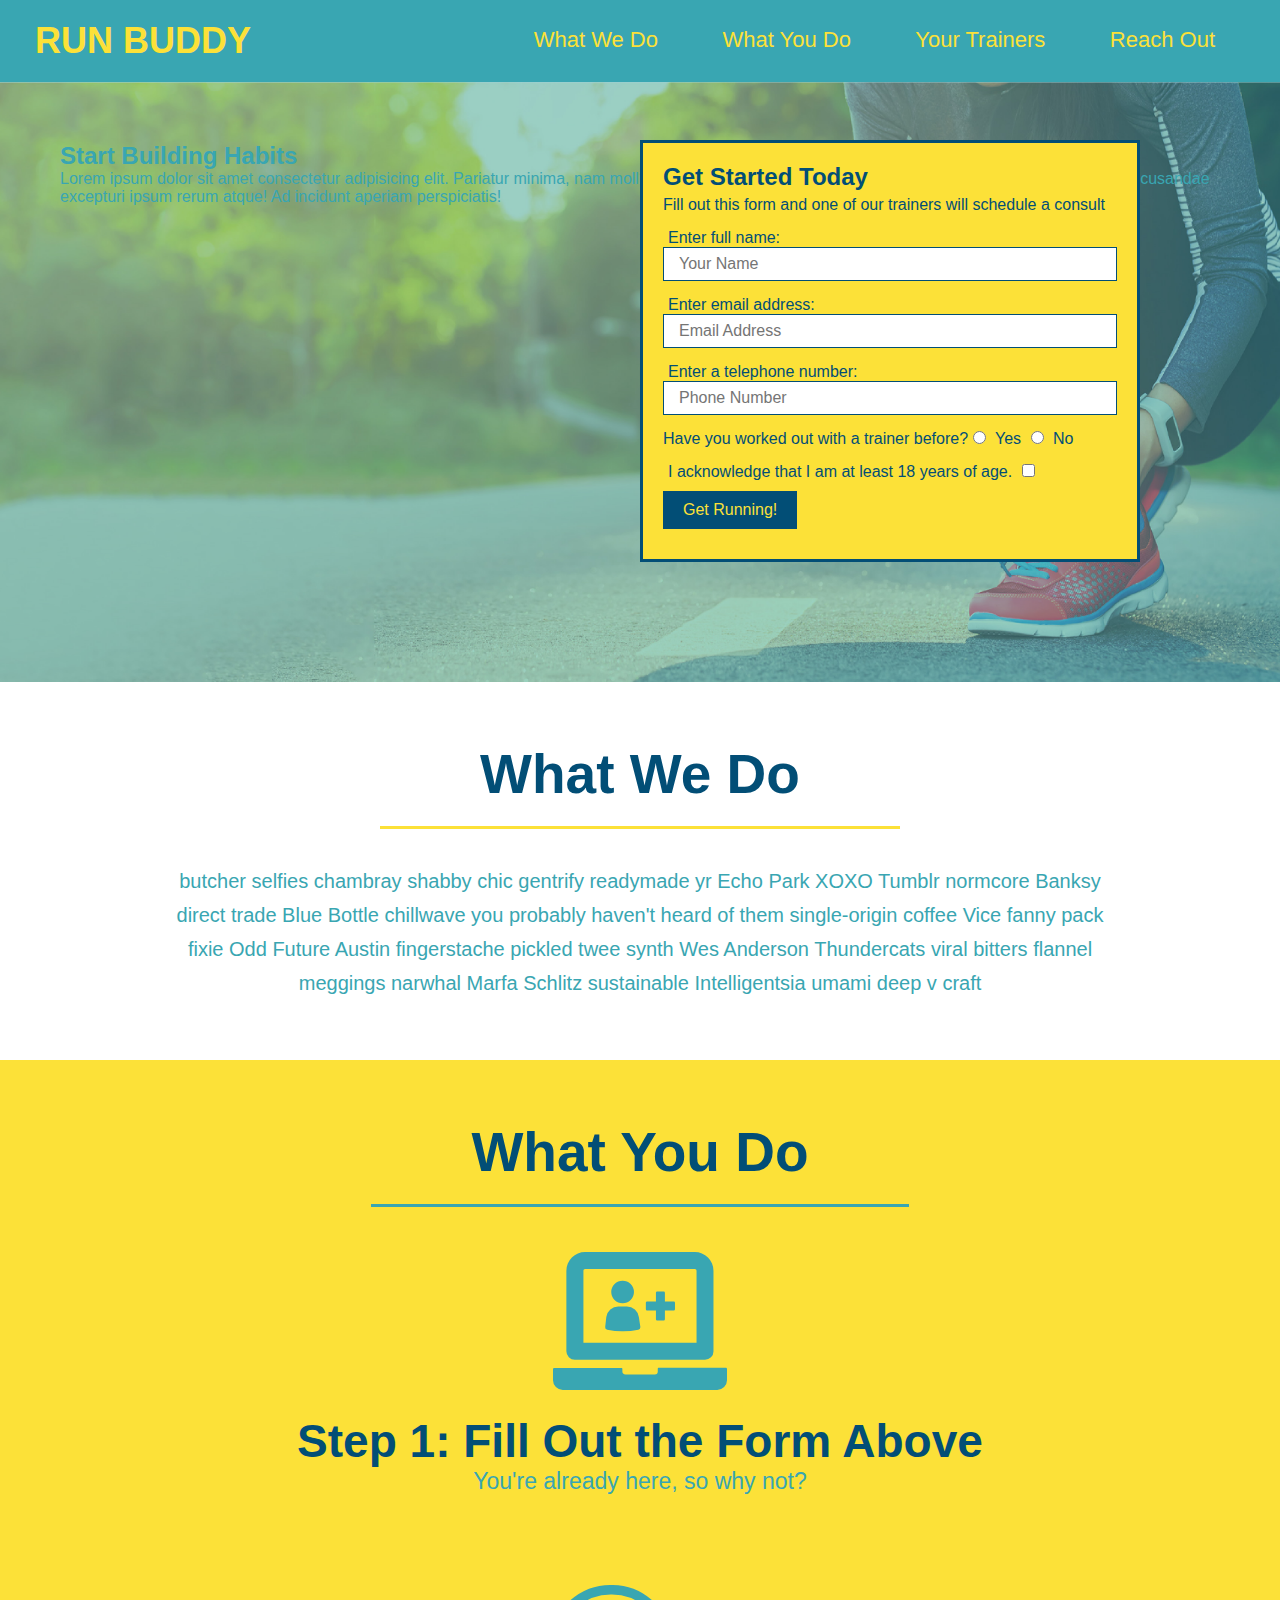
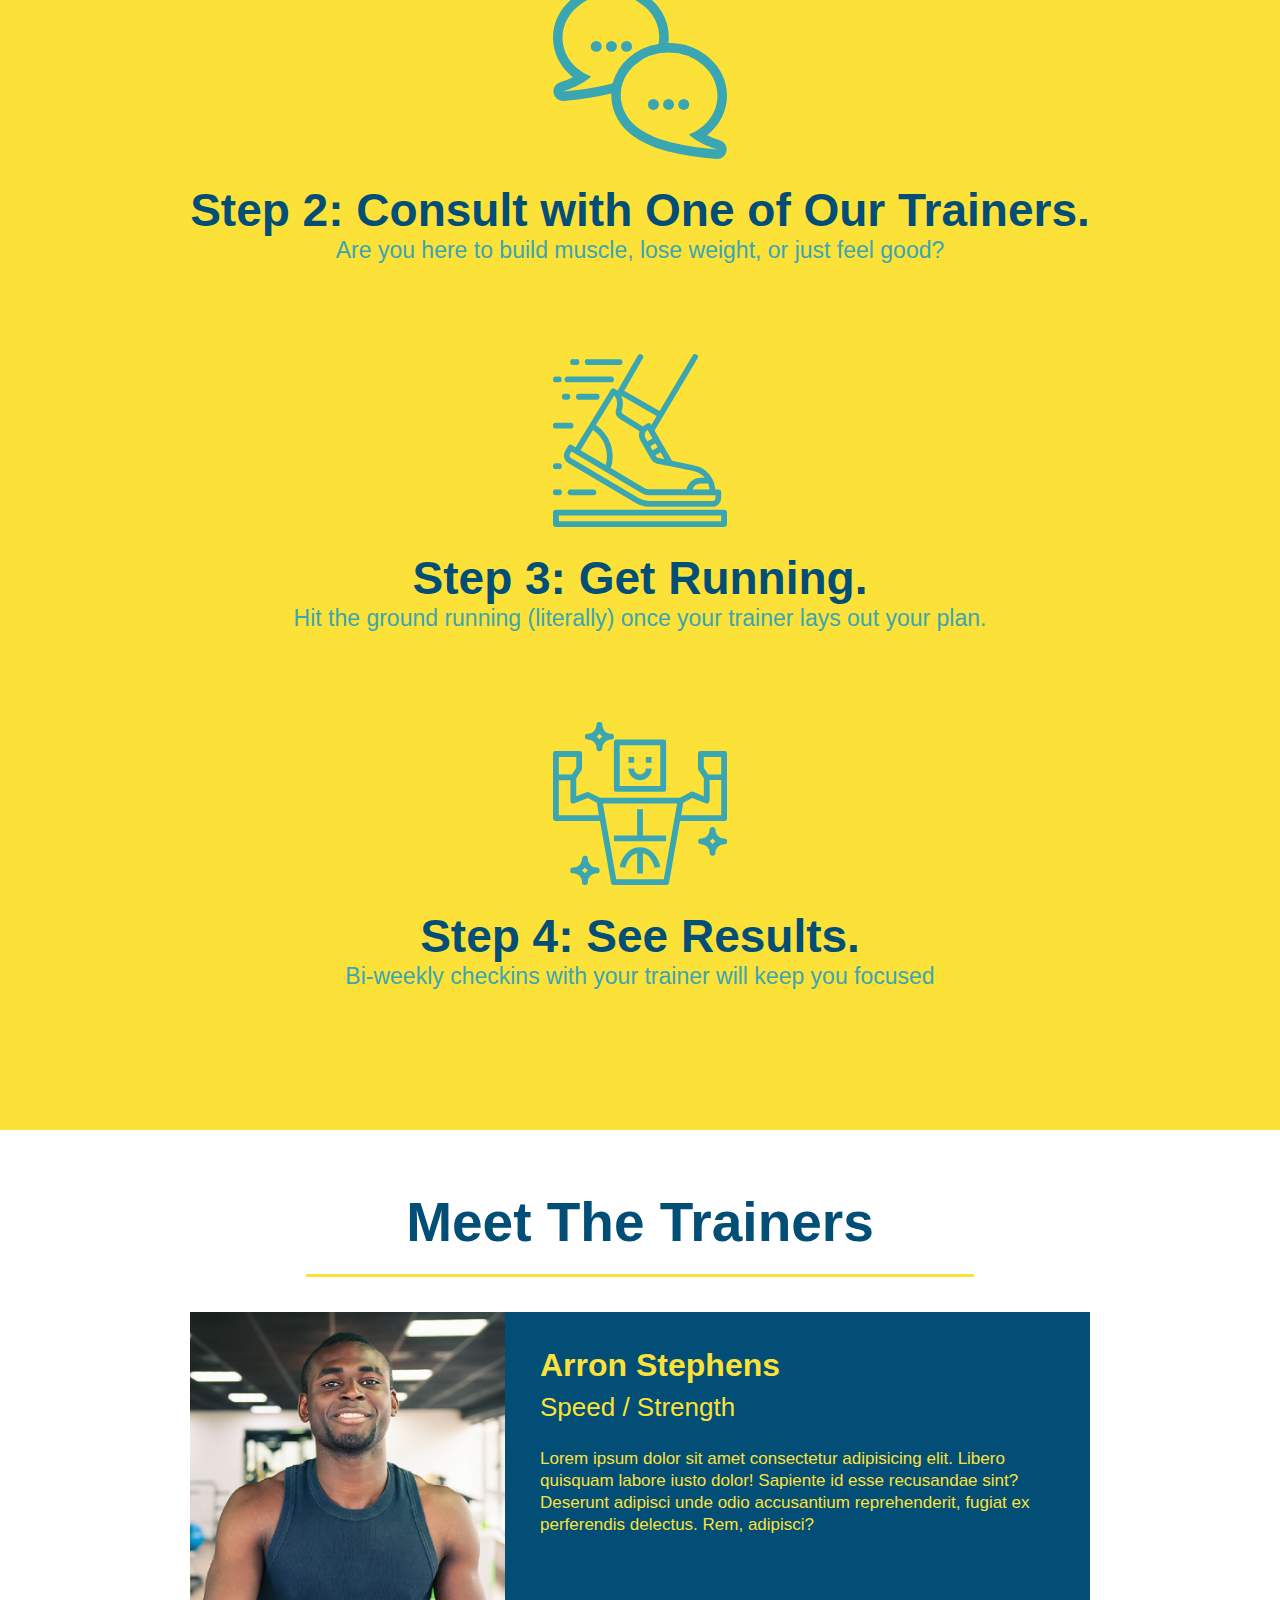
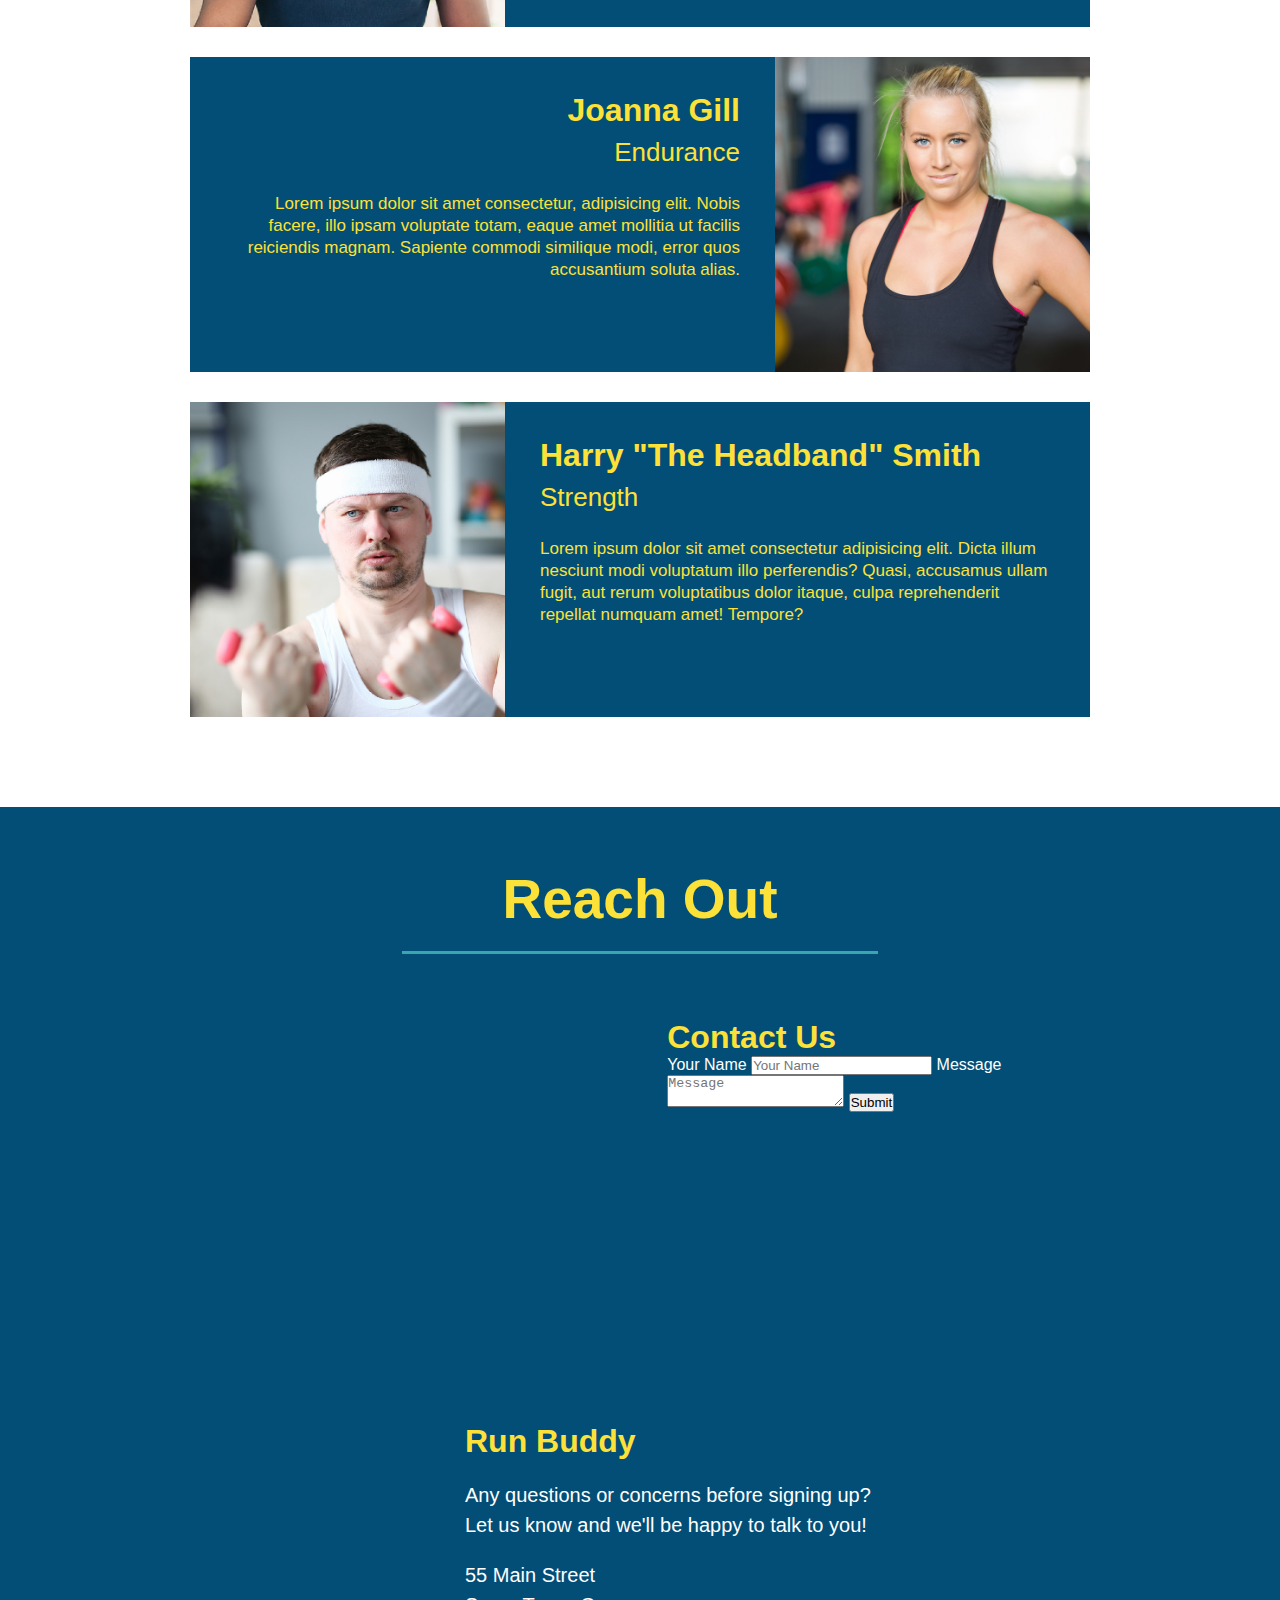
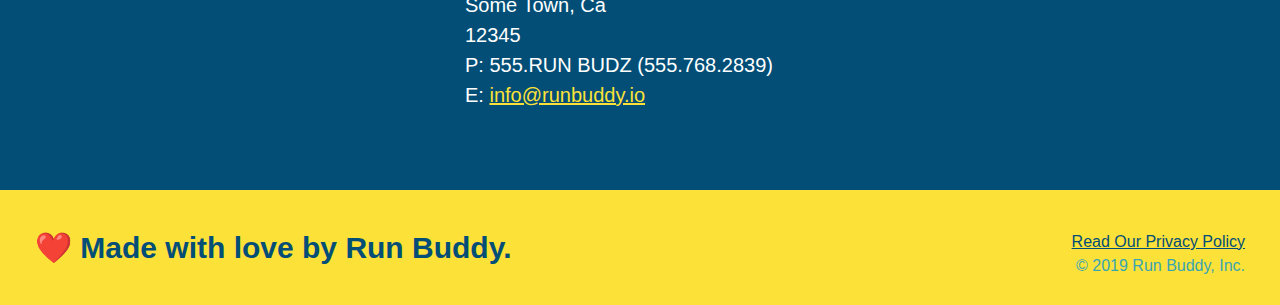
==== index.html @ 4bc6097a "add contact form" ====
<!DOCTYPE html>
<html lnag="en">

  <head>
    <meta charset="UTF-8" />
    <link rel="stylesheet" href="./assets/css/style.css" />
    <title>Run Buddy</title>
  </head>

  <body>
    <!-- navigation -->
    <header>
      <h1>
          <a href="#">RUN BUDDY</a>
      </h1>
      <nav>
          <!-- Unordered list element -->
          <ul>
              <!-- List item element -->
              <li>
                  <!-- Anchor element -->
                  <a href="#what-we-do">What We Do</a>
              </li>
              <li>
                  <a href="#what-you-do">What You Do</a>
              </li>
              <li>
                  <a href="#your-trainers">Your Trainers</a>
              </li>
              <li>
                  <a href="#reach-out">Reach Out</a>
              </li>
          </ul>
      </nav>
    </header>
    <!-- end navigation -->
  
    <!-- hero/jumbotron -->
    <section class="hero">
      <div class="hero-cta">
        <h2>Start Building Habits</h2>
        <p>
          Lorem ipsum dolor sit amet consectetur adipisicing elit. Pariatur minima, nam mollitia est id, fuga dolor modi officia dignissimos possimus accusantium recusandae excepturi ipsum rerum atque! Ad incidunt aperiam perspiciatis!
        </p>
      </div>
      <div class="hero-form">
        <h3>Get Started Today</h3>
        <p>Fill out this form and one of our trainers will schedule a consult</p>
      <!-- Add form element -->
      <form>
        <label for="name">Enter full name:</label>
        <input type="text" placeholder="Your Name" name="name" id="name" class="form-input" />

        <label for="email">Enter email address:</label>
        <input type="email" placeholder="Email Address" name="email" id="email" class="form-input" />

        <label for="phone-number">Enter a telephone number:</label>
        <input type="tel" placeholder="Phone Number" name="phone-number" id="phone-number" class="form-input" />
        <p>
          Have you worked out with a trainer before?
          <input type="radio" name="trainer-confirm" id="trainer-yes" />
          <label for="trainer-yes">Yes</label>
          <input type="radio" name="trainer-confirm" id="trainer-no" />
          <label for="trainer-no">No</label>
        </p>
        <label for="age-confirmation">
          I acknowledge that I am at least 18 years of age.
        </label>
        <input type="checkbox" name="age-confirmation" id="age-confirmation" />
        <button type="submit">
          Get Running!
        </button>
      </form>
      </div>
    </section>
    <!-- end hero -->
  
    <!-- "what we do" section -->
    <section id="what-we-do" class="intro">
      <h2 class="section-title primary-border">What We Do</h2>
      <p>
        butcher selfies chambray shabby chic gentrify readymade yr Echo Park XOXO Tumblr normcore Banksy direct trade Blue Bottle chillwave you probably haven't heard of them single-origin coffee Vice fanny pack fixie Odd Future Austin fingerstache pickled twee synth Wes Anderson Thundercats viral bitters flannel meggings narwhal Marfa Schlitz sustainable Intelligentsia umami deep v craft
      </p>
    </section>
    <!-- End of "What We Do" section -->

    <!-- "What You Do" section -->
    <section id="what-you-do" class="steps">
      <h2 class="section-title secondary-border">What You Do</h2>

      <div>
        <img src="./assets/images/step-1.svg" alt="" />
        <h3>Step 1: <span>Fill Out the Form Above</span></h3>
        <p>You're already here, so why not?</p>
      </div>

      <div>
        <img src="./assets/images/step-2.svg" alt="">
        <h3>Step 2: <span>Consult with One of Our Trainers.</span></h3>
        <p>Are you here to build muscle, lose weight, or just feel good?</p>
      </div>

      <div>
        <img src="./assets/images/step-3.svg" alt="">
        <h3>Step 3: <span>Get Running.</span></h3>
        <p>Hit the ground running (literally) once your trainer lays out your plan.</p>
      </div>

      <div>
        <img src="./assets/images/step-4.svg" alt="">
        <h3>Step 4: <span>See Results.</span></h3>
        <p>Bi-weekly checkins with your trainer will keep you focused</p>
      </div>
    </section>
    <!-- End of "What You Do" section -->
  
    <!-- "Meet The Trainers" section -->
    <section id="your-trainers" class="trainer">
      <h2 class="section-title primary-border">
        Meet The Trainers
      </h2>
      <!-- First trainer bio -->
      <article class="trainer">
        <img src="./assets/images/trainer-1.jpg" alt="Arron Stephens in his workout clothes, ready to pump iron" />
        <div class="trainer-bio text-left">
          <h3>Arron Stephens</h3>
          <h4>Speed / Strength</h4>
          <p>
            Lorem ipsum dolor sit amet consectetur adipisicing elit. Libero quisquam labore iusto dolor! Sapiente id esse recusandae sint? Deserunt adipisci unde odio accusantium reprehenderit, fugiat ex perferendis delectus. Rem, adipisci?
          </p>
        </div>
      </article>
      <!-- Second trainer bio -->
      <article class="trainer">
        <div class="trainer-bio text-right">
          <h3>Joanna Gill</h3>
          <h4>Endurance</h4>
          <p>
            Lorem ipsum dolor sit amet consectetur, adipisicing elit. Nobis facere, illo ipsam voluptate totam, eaque amet mollitia ut facilis reiciendis magnam. Sapiente commodi similique modi, error quos accusantium soluta alias.
          </p>
        </div>
        <img src="./assets/images/trainer-2.jpg" alt="Joanna Gill cooling off after a workout" />
      </article>
      <!-- Third trainer bio -->
      <article class="trainer">
        <img src="./assets/images/trainer-3.jpg" alt="Harry Smith wearing a headband and lifting comically small pink weights">
        <div class="trainer-bio text-left">
          <h3>Harry "The Headband" Smith</h3>
          <h4>Strength</h4>
          <p>
            Lorem ipsum dolor sit amet consectetur adipisicing elit. Dicta illum nesciunt modi voluptatum illo perferendis? Quasi, accusamus ullam fugit, aut rerum voluptatibus dolor itaque, culpa reprehenderit repellat numquam amet! Tempore?
          </p>
        </div>
      </article>
    </section>
    <!-- end of "Meet Your Trainers" section-->
  
    <!-- "Reach Out" section -->
    <section id="reach-out" class="contact">
      <h2 class="section-title secondary-border">
        Reach Out
      </h2>
      <div class="contact-info">
        <iframe src="https://www.google.com/maps/embed?pb=!1m18!1m12!1m3!1d3510.476000861929!2d-81.5516025505459!3d28.37468768243441!2m3!1f0!2f0!3f0!3m2!1i1024!2i768!4f13.1!3m3!1m2!1s0x88dd7fafde6c311b%3A0xea245263cb7597bd!2sEpcot!5e0!3m2!1sen!2sus!4v1639620174991!5m2!1sen!2sus" 
        width="400" 
        height="400" 
        style="border:0;" 
        allowfullscreen="" 
        loading="lazy">
        </iframe>
      <div class="contact-form">
        <h3>Contact Us</h3>
        <form>
          <label for="contact-name">Your Name</label>
          <input type="name" id="contact-name" placeholder="Your Name" />

          <label for="contact-message">Message</label>
          <textarea id="contact-message" placeholder="Message"></textarea>

          <button type="submit">Submit</button>
        </form>
      </div>
        <div>
          <h3>Run Buddy</h3>
          <p>
            Any questions or concerns before signing up?
            <br />
            Let us know and we'll be happy to talk to you!
          </p>
          <address>
            55 Main Street <br />
            Some Town, Ca <br />
            12345 <br />
            P: 555.RUN BUDZ (555.768.2839) <br />
            E: <a href="mailto:info@runbuddy.io">info@runbuddy.io</a>
          </address>
        </div>
      </div>
    </section>
    <!-- end of "Reach Out" section -->
  
    <!-- footer -->
    <footer>
      <h2>❤️ Made with love by Run Buddy.</h2>
      <div>
        <a href="./privacy-policy.html">Read Our Privacy Policy</a><br />
        &copy; 2019 Run Buddy, Inc.
      </div>
    </footer>
  </body>

</html>
---- assets/css/style.css ----
* {
    margin: 0;
    padding: 0;
    /* 
     * Fix for the footer being wider than the page
     * Border-box calculates height and width of the element by including the border and padding
     * Other option is content-size (default), which adds and the border and padding to the width and height of the element which has already been calculated
    */
    box-sizing: border-box;
}
/* Hero Style Start */
.hero {
    background-image: url("../images/hero-bg.jpg");
    height: 600px;
    background-size: cover;
    background-position: center;
    position: relative;
}
/* Hero Style End */
/* Hero-Form Style Start */
.hero-form {
    background-color: #fce138;
    color: #024e76;
    padding: 20px;
    width: 500px;
    /* Alternatively could use border: solid 3px #024e76 */
    border-style: solid;
    border-width: 3px;
    border-color: #024e76;
    /* Position box within the hero section */
    position: absolute;
    bottom: 120px;
    right: 140px;
}
.hero-form h3 {
    font-size: 24px;
    margin: 0;
}
.hero-form p {
    margin: 5px 0 15px 0;
}
.form-input {
    border: 1px solid #024e76;
    display: block;
    padding: 7px 15px;
    font-size: 16px;
    color: #024e76;
    width: 100%;
    margin-bottom: 15px;

}
.hero-form label {
    margin: 0 5px;
}
.hero-form button {
    color: #fce138;
    background-color: #024e76;
    border: none;
    padding: 10px 20px;
    font-size: 16px;
    margin: 10px 0;
}
/* Hero-Form Style End */
/* General Section Themeing Start */
.section-title {
    font-size: 55px;
    color: #024e76;
    margin-bottom: 35px;
    padding: 0 100px 20px 100px;
    border-bottom: 3px solid;
    display: inline-block;
}
.primary-border {
    border-color: #fce138;
}
.secondary-border {
    border-color: #39a6b2;
}
.text-left {
    text-align: left;
}
.text-right {
    text-align: right;
}
/* General Section Themeing End */
/* What We Do Start */
.intro {
    text-align: center;
}
.intro p {
    line-height: 1.7;
    color: #39a6b2;
    width: 80%;
    font-size: 20px;
    /* Top and bottom margins are 0 and left and right are auto
     * The browser will try to make margins as even as possible, pushing elements into the center
     * Only works for horizontal, not vertical
    */
    margin: 0 auto;
}
/* What We Do End */
/* What You Do Start */
.steps {
    text-align: center;
    background: #fce138;
}
.steps div {
    margin-bottom: 80px;
}
.steps img {
    width: 15%;
    margin: 10px 0;
}
.steps h3 {
    color: #024e76;
    font-size: 46px;
    margin-top: 10px;
}
.steps p {
    color: #39a6b2;
    font-size: 23px;
}
/* What You Do End */
/* Trainers Start */
.trainer {
    text-align: center;
    overflow: auto;
}
.trainer article {
    width: 900px;
    margin: 0 auto 30px auto;
    color: #fce138;
    background: #024e76;
}
.trainer img {
    width: 35%;
    float: left;
}
.trainer-bio {
    padding: 35px;
    float: left;
    width: 65%;
}
.trainer-bio h3 {
    font-size: 32px;
    margin-bottom: 8px;
}
.trainer-bio h4 {
    font-weight: lighter;
    font-size: 26px;
    margin-bottom: 25px;
}
.trainer-bio p {
    font-size: 17px;
    line-height: 1.3;
}
/* Trainers End */
/* Reach Out Start */
.contact {
    text-align: center;
    background: #024e76;
}
.contact h2 {
    color: #fce138;
}
.contact h3 {
    color: #fce138;
    font-size: 32px;
}
.contact-info iframe {
    height: 400px;
    width: 400px;
}
.contact-info div {
    width: 410px;
    display: inline-block;
    vertical-align: top;
    text-align: left;
    margin: 30px 0 0 60px;
    color: white;
}
.contact-info p,
.contact-info address {
    margin: 20px 0;
    line-height: 1.5;
    font-size: 20px;
    font-style: normal;
}
.contact-info a {
    color: #fce138;
}
/* Reach Out End */
/* Privacy Policy Start */
.page-title {
    color: #fce138;
    display: inline-block;
    border-bottom: 4px solid #fce138;
    padding: 0 80px 15px 80px;
    font-weight: normal;
    font-size: 42px;
    font-style: italic;
}
body {
    color: #39a6b2;
    font-family: Helvetica, Arial, sans-serif;
}

header {
    /* 
    * Padding can also be used as padding-top, padding-right, etc.
    * This is 20px top and bottom, 35 left and right (goes in clockwise order)
    */
    padding: 20px 35px;
    background-color: #39a6b2;
}
header h1 {
    font-weight: bold;
    font-size: 36px;
    color: #fce138;
    margin: 0;
    display: inline;
}
header a {
    text-decoration: none;
    color: #fce138;
}
header nav {
    float: right;
    margin: 7px 0;
}
header nav ul li {
    display: inline;
}
header nav ul li a {
    margin: 0 30px;
    font-weight: lighter;
    font-size: 22px;
}

footer {
    background: #fce138;
    width: 100%;
    padding: 40px 35px;
}
footer h2 {
    display: inline;
    color: #024e76;
    font-size: 30px;
    margin: 0;
}
footer div {
    float: right;
    line-height: 1.5;
    text-align: right;
}
footer a {
    color: #024e76;
}

section {
    padding: 60px;
}
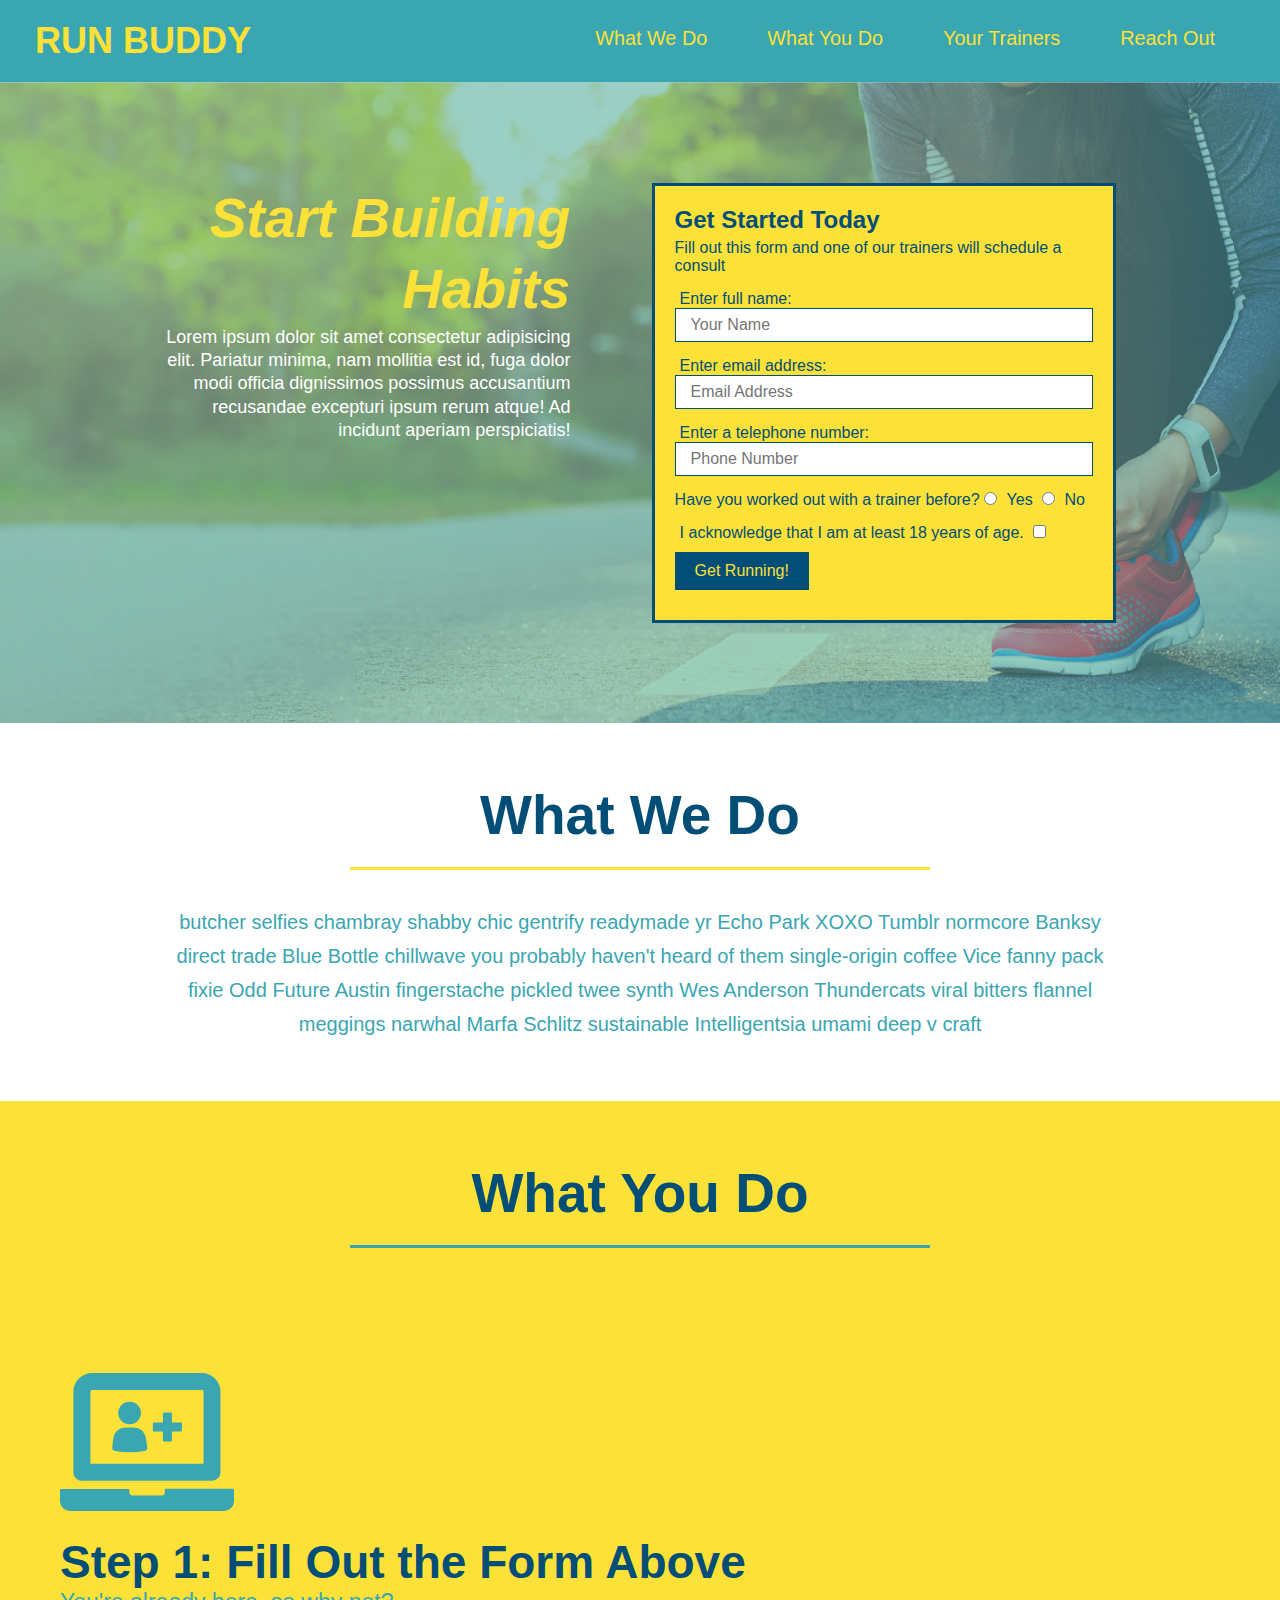
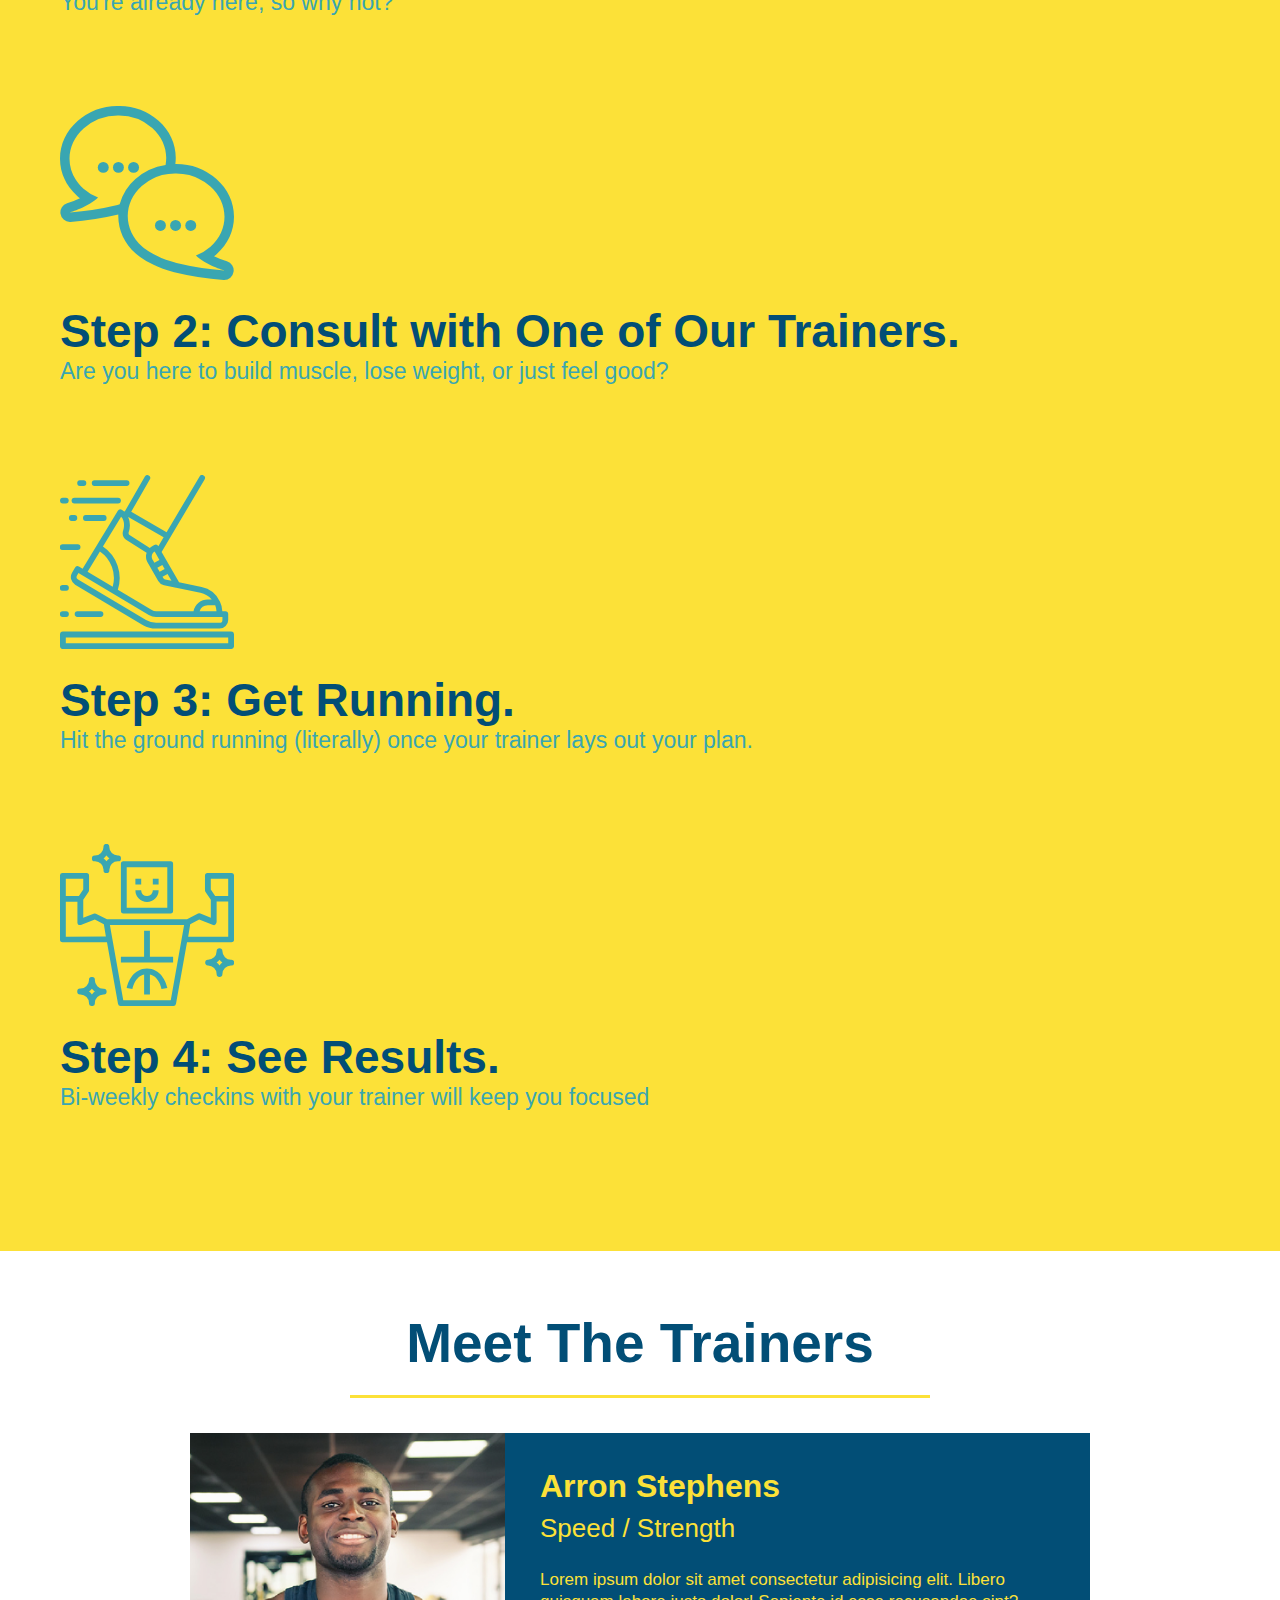
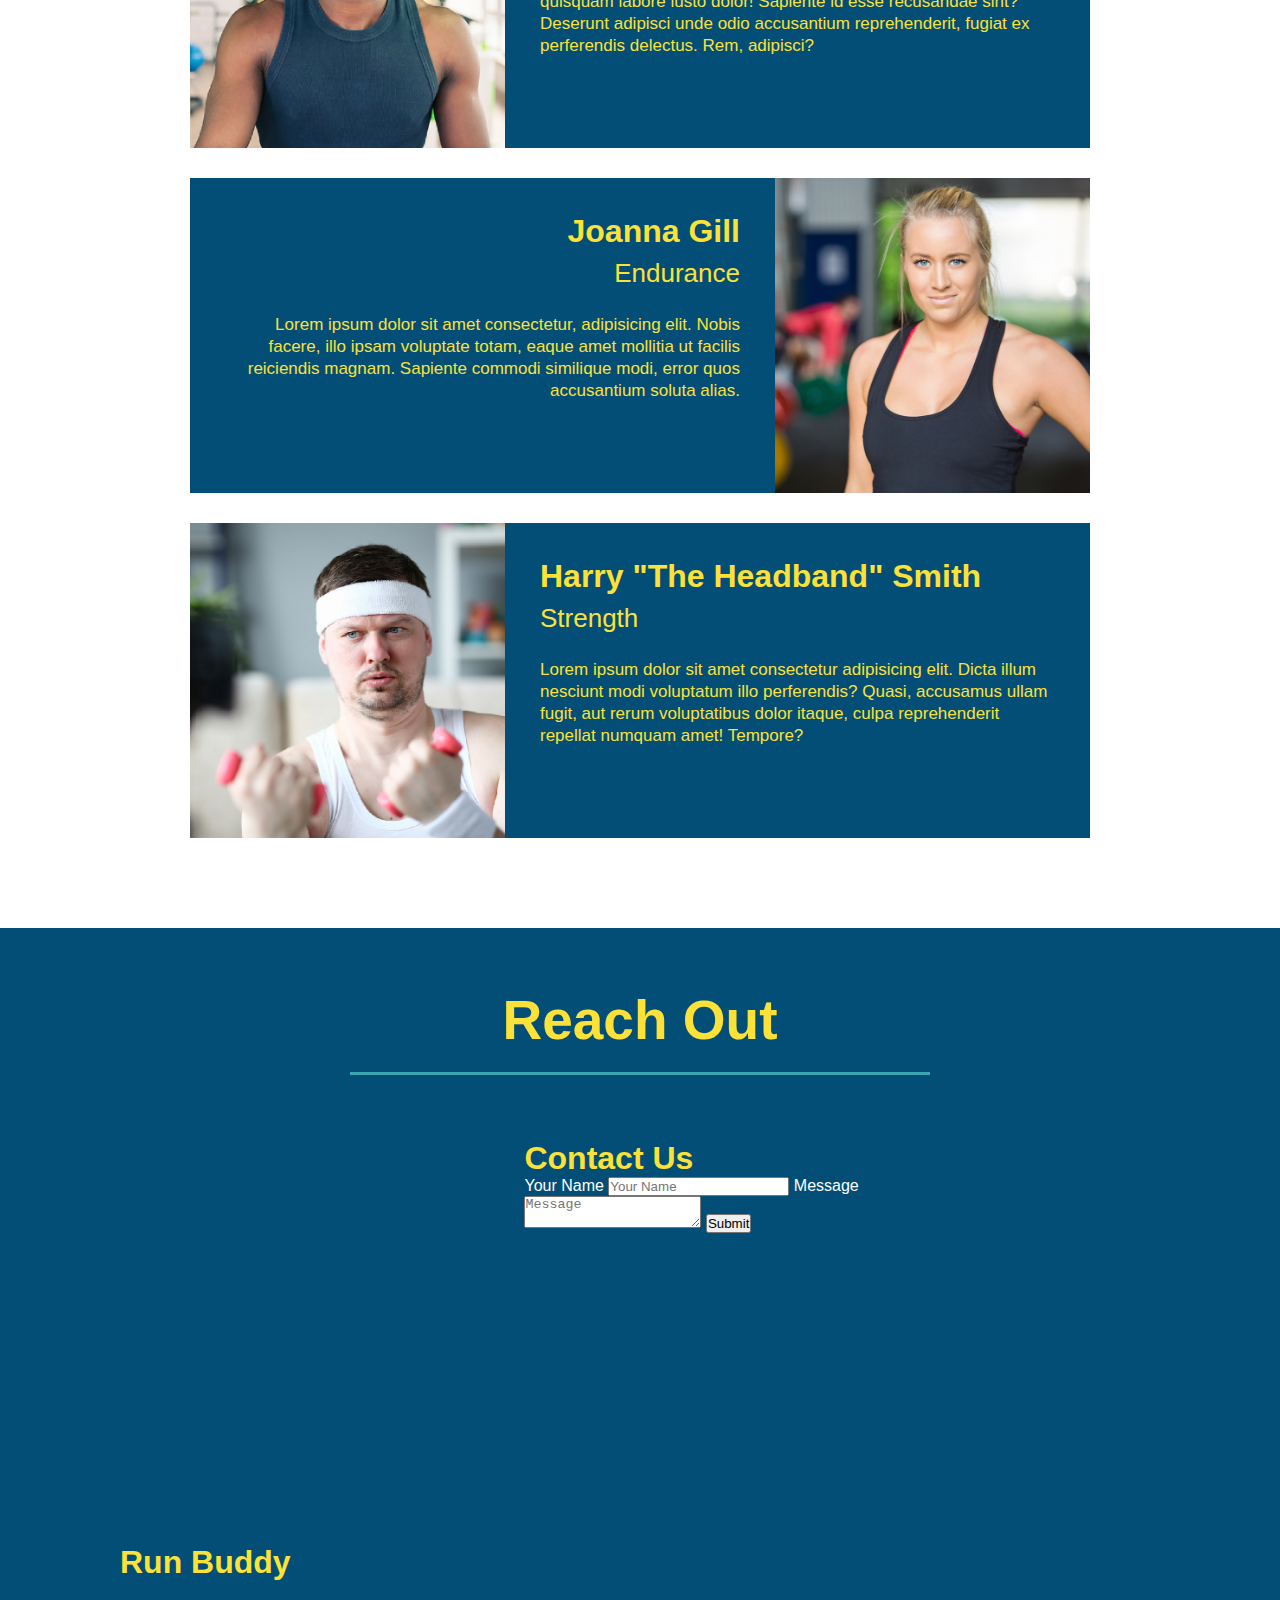
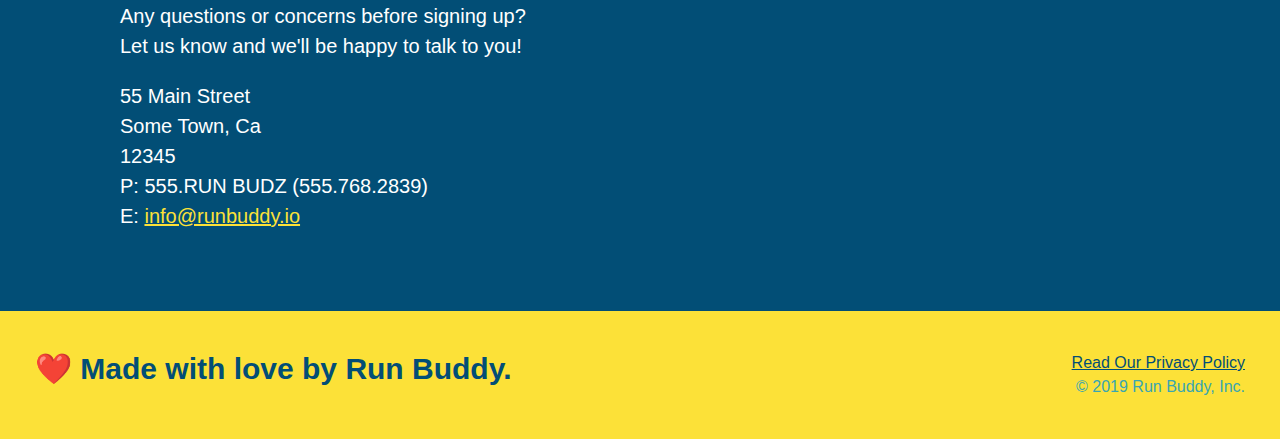
==== commit e189a637: "add flexbox to all h2 containers, and general CSS clearing for flexbox" ====
--- a/index.html
+++ b/index.html
@@ -77,17 +77,22 @@
   
     <!-- "what we do" section -->
     <section id="what-we-do" class="intro">
-      <h2 class="section-title primary-border">What We Do</h2>
-      <p>
-        butcher selfies chambray shabby chic gentrify readymade yr Echo Park XOXO Tumblr normcore Banksy direct trade Blue Bottle chillwave you probably haven't heard of them single-origin coffee Vice fanny pack fixie Odd Future Austin fingerstache pickled twee synth Wes Anderson Thundercats viral bitters flannel meggings narwhal Marfa Schlitz sustainable Intelligentsia umami deep v craft
-      </p>
+      <div class="flex-row">
+        <h2 class="section-title primary-border">What We Do</h2>
+      </div>
+      <div class="flex-row">  
+        <p>
+          butcher selfies chambray shabby chic gentrify readymade yr Echo Park XOXO Tumblr normcore Banksy direct trade Blue Bottle chillwave you probably haven't heard of them single-origin coffee Vice fanny pack fixie Odd Future Austin fingerstache pickled twee synth Wes Anderson Thundercats viral bitters flannel meggings narwhal Marfa Schlitz sustainable Intelligentsia umami deep v craft
+        </p>
+      </div>
     </section>
     <!-- End of "What We Do" section -->
 
     <!-- "What You Do" section -->
     <section id="what-you-do" class="steps">
-      <h2 class="section-title secondary-border">What You Do</h2>
-
+      <div class="flex-row">
+        <h2 class="section-title secondary-border">What You Do</h2>
+      </div>  
       <div>
         <img src="./assets/images/step-1.svg" alt="" />
         <h3>Step 1: <span>Fill Out the Form Above</span></h3>
@@ -116,9 +121,11 @@
   
     <!-- "Meet The Trainers" section -->
     <section id="your-trainers" class="trainer">
-      <h2 class="section-title primary-border">
-        Meet The Trainers
-      </h2>
+      <div class="flex-row">
+        <h2 class="section-title primary-border">
+          Meet The Trainers
+        </h2>
+      </div>  
       <!-- First trainer bio -->
       <article class="trainer">
         <img src="./assets/images/trainer-1.jpg" alt="Arron Stephens in his workout clothes, ready to pump iron" />
@@ -157,9 +164,12 @@
   
     <!-- "Reach Out" section -->
     <section id="reach-out" class="contact">
-      <h2 class="section-title secondary-border">
-        Reach Out
-      </h2>
+      <div class="flex-row">
+        <h2 class="section-title secondary-border">
+          Reach Out
+        </h2>
+      </div>
+
       <div class="contact-info">
         <iframe src="https://www.google.com/maps/embed?pb=!1m18!1m12!1m3!1d3510.476000861929!2d-81.5516025505459!3d28.37468768243441!2m3!1f0!2f0!3f0!3m2!1i1024!2i768!4f13.1!3m3!1m2!1s0x88dd7fafde6c311b%3A0xea245263cb7597bd!2sEpcot!5e0!3m2!1sen!2sus!4v1639620174991!5m2!1sen!2sus" 
         width="400" 
--- a/assets/css/style.css
+++ b/assets/css/style.css
@@ -8,15 +8,41 @@
     */
     box-sizing: border-box;
 }
+/* General Section Themeing Start */
+.section-title {
+    font-size: 55px;
+    color: #024e76;
+    border-bottom: 3px solid;
+    padding-bottom: 20px;
+    text-align: center;
+    margin: 0 auto 35px auto;
+    width: 50%;
+}
+.primary-border {
+    border-color: #fce138;
+}
+.secondary-border {
+    border-color: #39a6b2;
+}
+.text-left {
+    text-align: left;
+}
+.text-right {
+    text-align: right;
+}
+.flex-row {
+    display: flex;
+}
+/* General Section Themeing End */
 /* Hero Style Start */
 .hero {
     background-image: url("../images/hero-bg.jpg");
-    height: 600px;
     background-size: cover;
     background-position: center;
-    position: relative;
-}
-/* Hero Style End */
+    display: flex;
+    justify-content: center;
+    flex-wrap: wrap;
+}
 /* Hero-Form Style Start */
 .hero-form {
     background-color: #fce138;
@@ -25,12 +51,9 @@
     width: 500px;
     /* Alternatively could use border: solid 3px #024e76 */
     border-style: solid;
-    border-width: 3px;
     border-color: #024e76;
-    /* Position box within the hero section */
-    position: absolute;
-    bottom: 120px;
-    right: 140px;
+    width: 40%;
+    margin: 3.5%;
 }
 .hero-form h3 {
     font-size: 24px;
@@ -61,32 +84,23 @@
     margin: 10px 0;
 }
 /* Hero-Form Style End */
-/* General Section Themeing Start */
-.section-title {
+/* Call To Action Start */
+.hero-cta {
+    width: 35%;
+    text-align: right;
+    margin: 3.5%;
+    color: #fff;
+    font-size: 18px;
+    line-height: 1.3;
+}
+.hero-cta h2 {
+    font-style: italic;
     font-size: 55px;
-    color: #024e76;
-    margin-bottom: 35px;
-    padding: 0 100px 20px 100px;
-    border-bottom: 3px solid;
-    display: inline-block;
-}
-.primary-border {
-    border-color: #fce138;
-}
-.secondary-border {
-    border-color: #39a6b2;
-}
-.text-left {
-    text-align: left;
-}
-.text-right {
-    text-align: right;
-}
-/* General Section Themeing End */
+    color: #fce138;
+}
+/* Call To Action End */
+/* Hero Style End */
 /* What We Do Start */
-.intro {
-    text-align: center;
-}
 .intro p {
     line-height: 1.7;
     color: #39a6b2;
@@ -97,11 +111,11 @@
      * Only works for horizontal, not vertical
     */
     margin: 0 auto;
+    text-align: center;
 }
 /* What We Do End */
 /* What You Do Start */
 .steps {
-    text-align: center;
     background: #fce138;
 }
 .steps div {
@@ -123,7 +137,6 @@
 /* What You Do End */
 /* Trainers Start */
 .trainer {
-    text-align: center;
     overflow: auto;
 }
 .trainer article {
@@ -157,7 +170,6 @@
 /* Trainers End */
 /* Reach Out Start */
 .contact {
-    text-align: center;
     background: #024e76;
 }
 .contact h2 {
@@ -204,7 +216,7 @@
     color: #39a6b2;
     font-family: Helvetica, Arial, sans-serif;
 }
-
+/* Header Start */
 header {
     /* 
     * Padding can also be used as padding-top, padding-right, etc.
@@ -212,51 +224,64 @@
     */
     padding: 20px 35px;
     background-color: #39a6b2;
+    display: flex;
+    justify-content: space-between;
+    flex-wrap: wrap;
 }
 header h1 {
     font-weight: bold;
     font-size: 36px;
     color: #fce138;
     margin: 0;
-    display: inline;
 }
 header a {
     text-decoration: none;
     color: #fce138;
 }
 header nav {
-    float: right;
     margin: 7px 0;
 }
-header nav ul li {
-    display: inline;
+header nav ul {
+    display: flex;
+    flex-wrap: wrap;
+    /* justify-content aligns the x-axis by default */
+    justify-content: space-between;
+    /* align-items aligns the y-axis by default */
+    align-items: center;
+    /* removes all stylings from the list items (no bullter points, indented, etc) */
+    list-style: none;
 }
 header nav ul li a {
     margin: 0 30px;
     font-weight: lighter;
-    font-size: 22px;
-}
-
+    /* vw is viewpoint width
+     * Says the font size should be 1.55% of the windows overall width 
+     */
+    font-size: 1.55vw;
+}
+/* Header End */
+/* Footer Start */
 footer {
     background: #fce138;
     width: 100%;
     padding: 40px 35px;
+    display: flex;
+    justify-content: space-between;
+    flex-wrap: wrap;
 }
 footer h2 {
-    display: inline;
     color: #024e76;
     font-size: 30px;
     margin: 0;
 }
 footer div {
-    float: right;
     line-height: 1.5;
     text-align: right;
 }
 footer a {
     color: #024e76;
 }
-
+/* Footer End */
 section {
     padding: 60px;
 }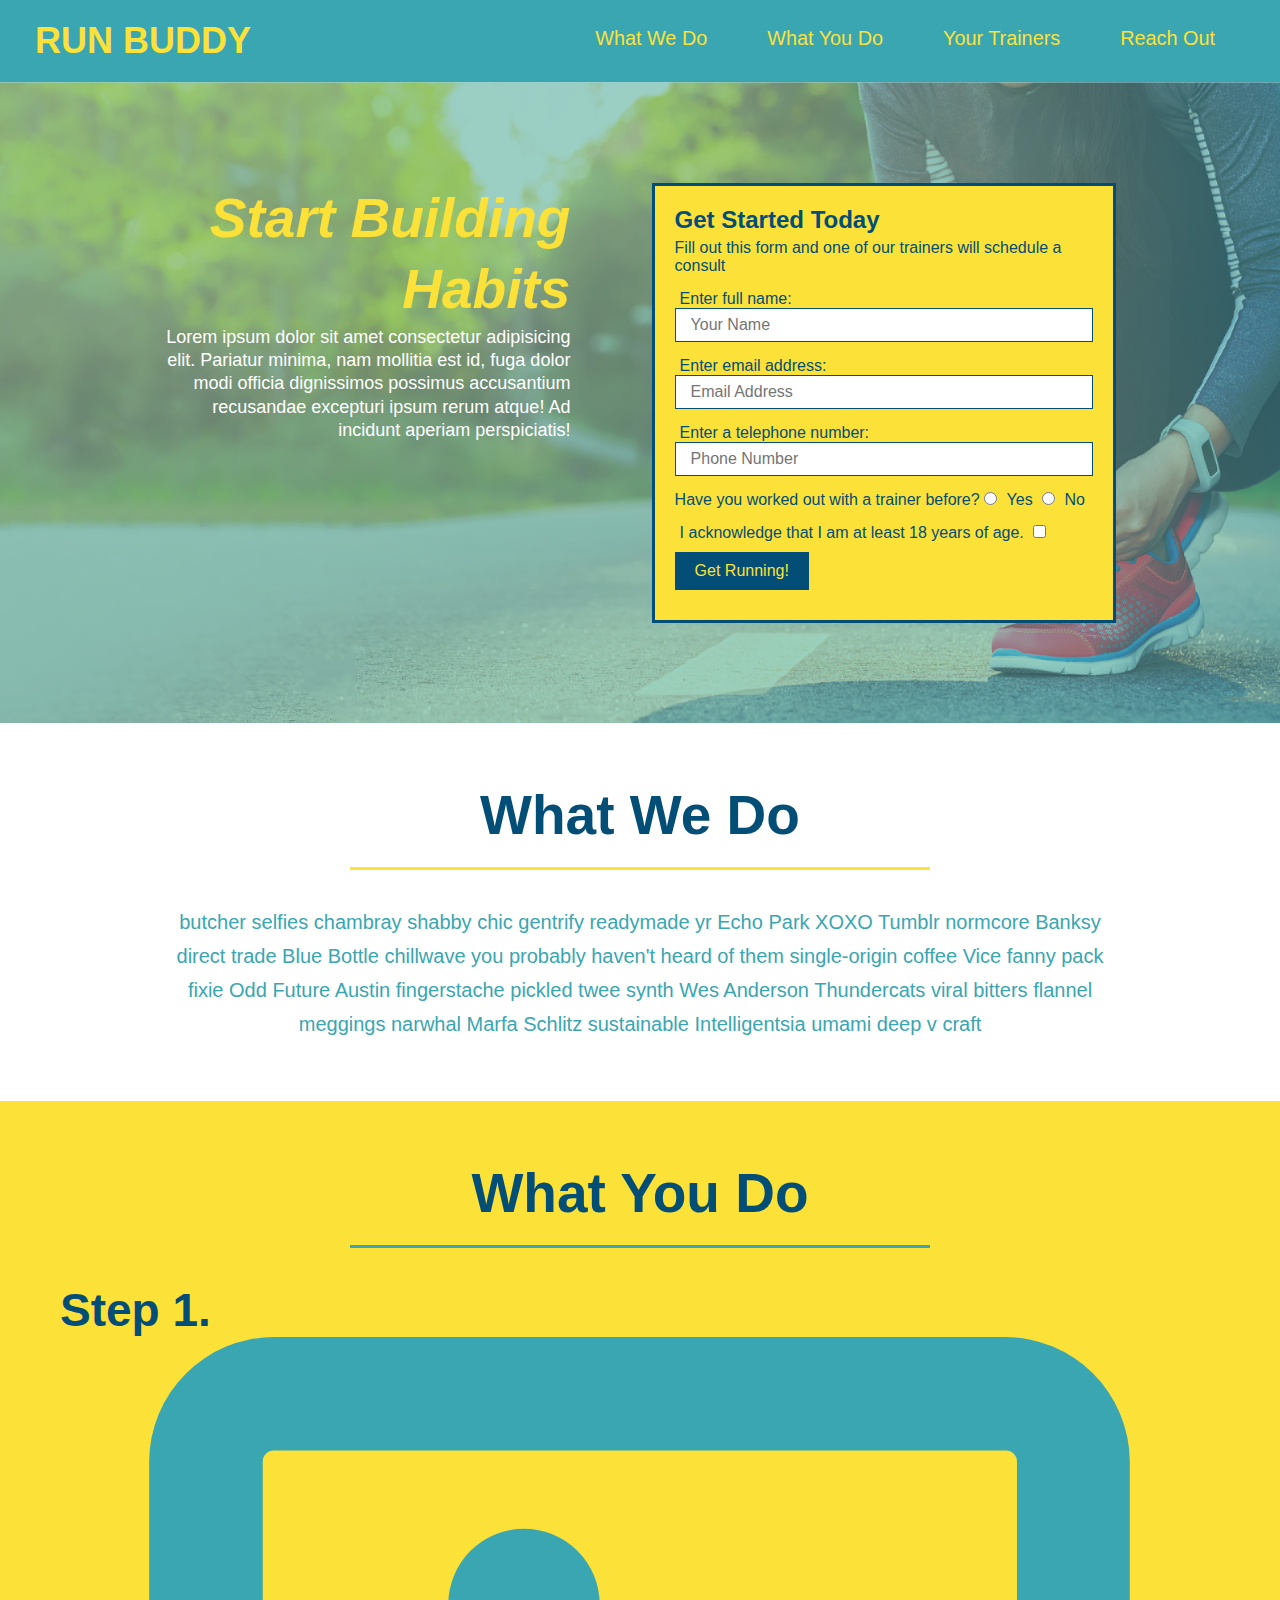
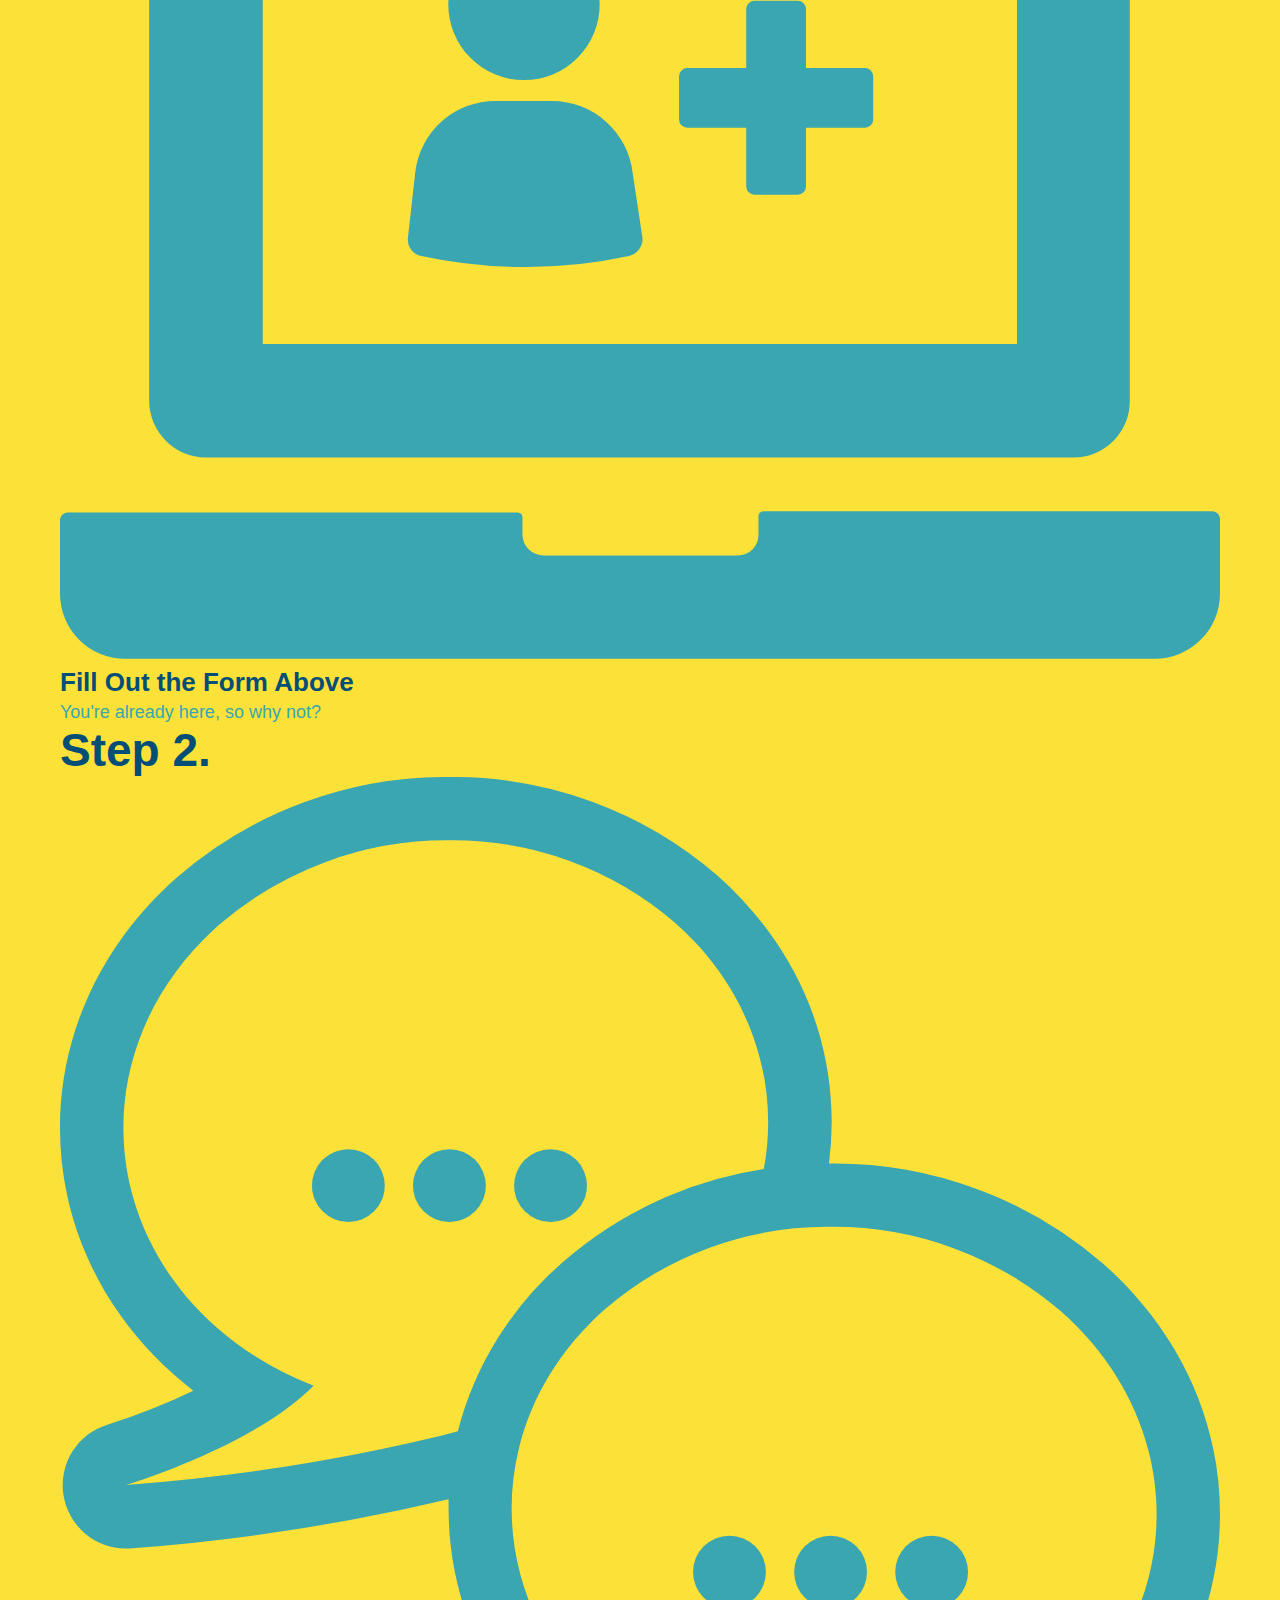
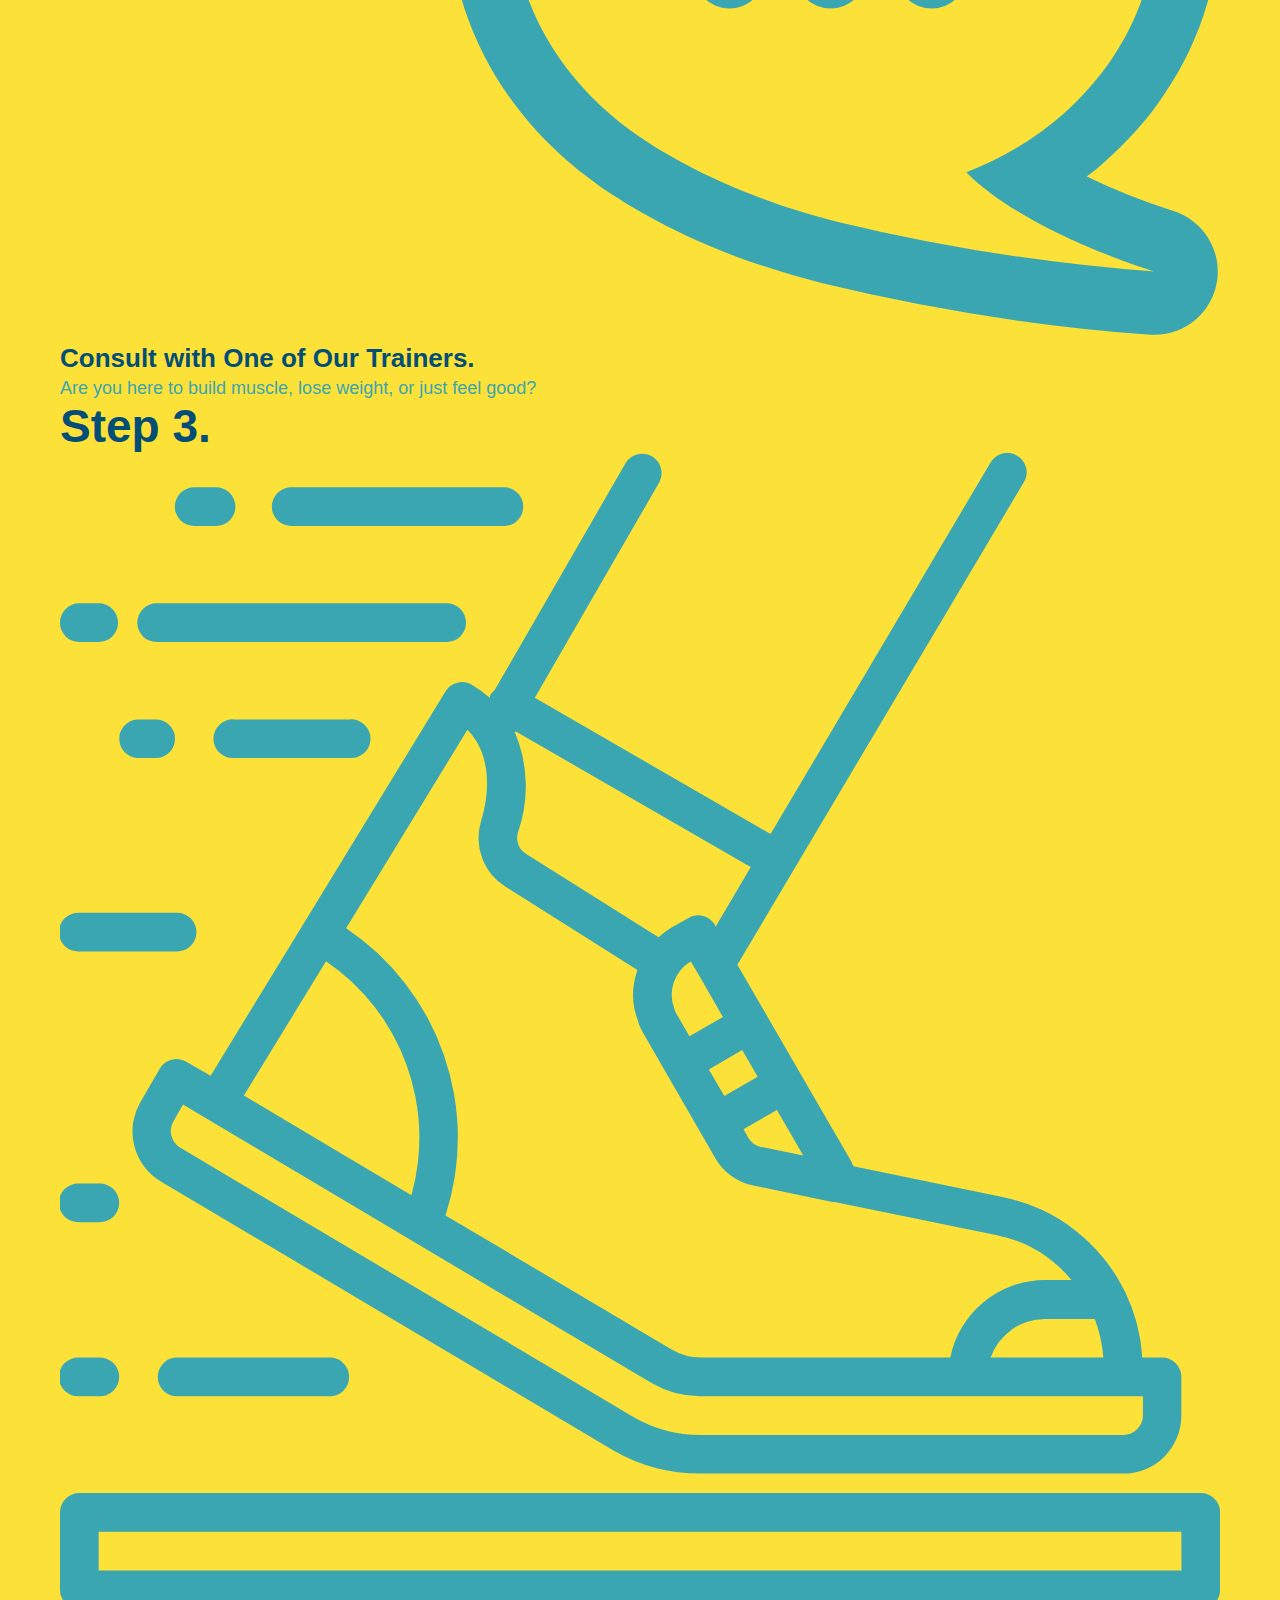
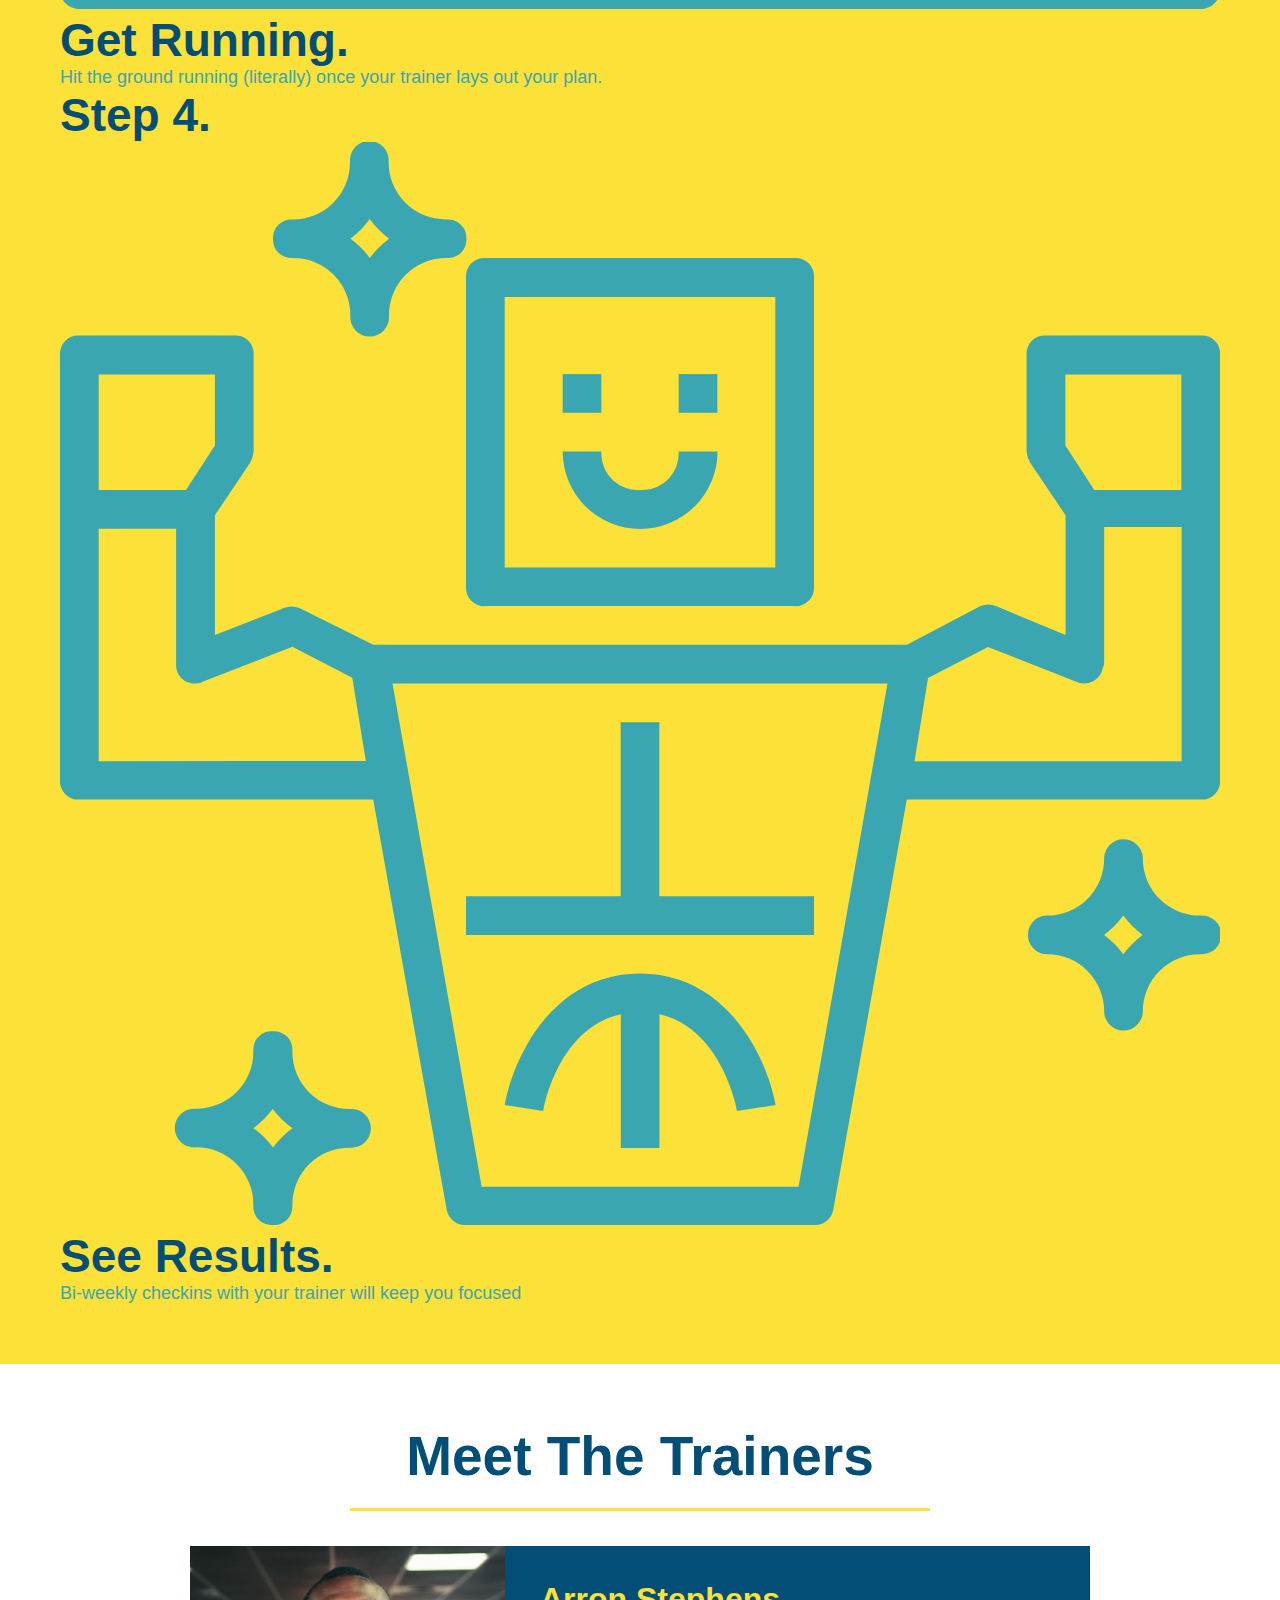
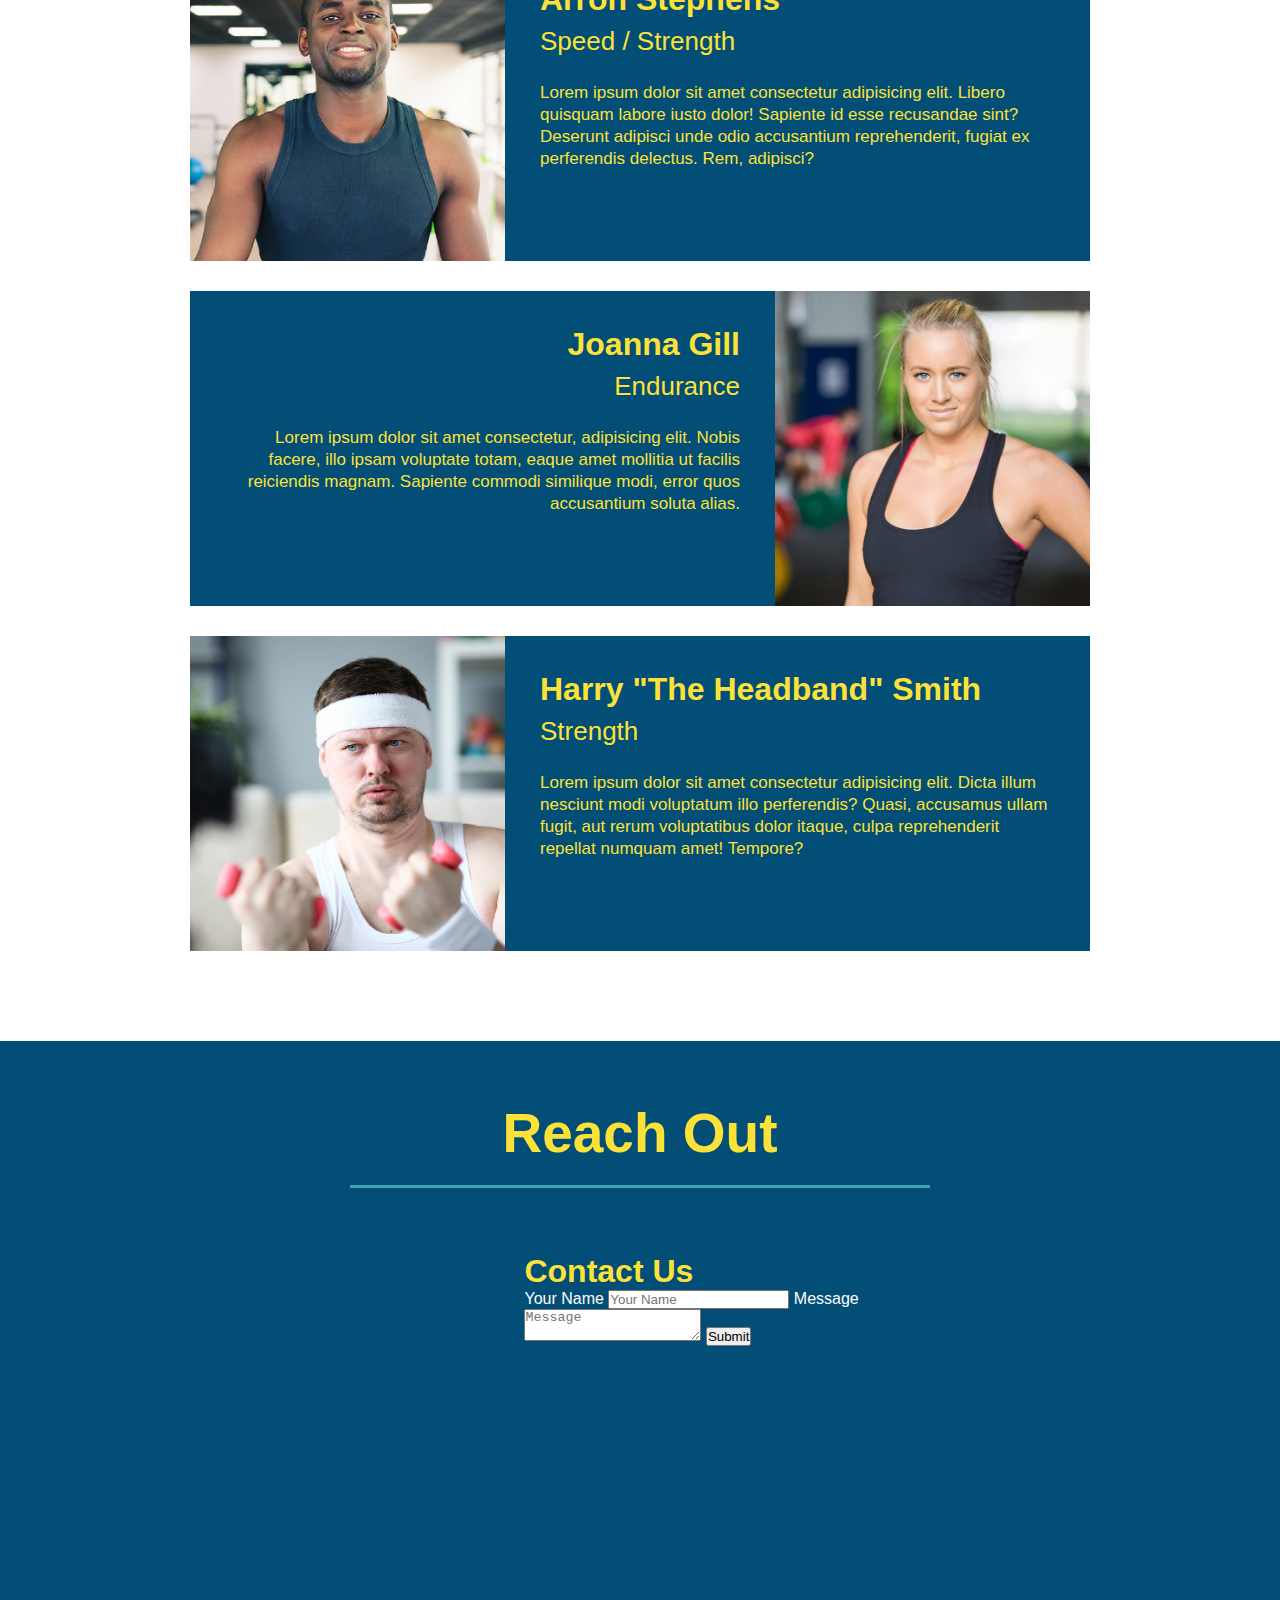
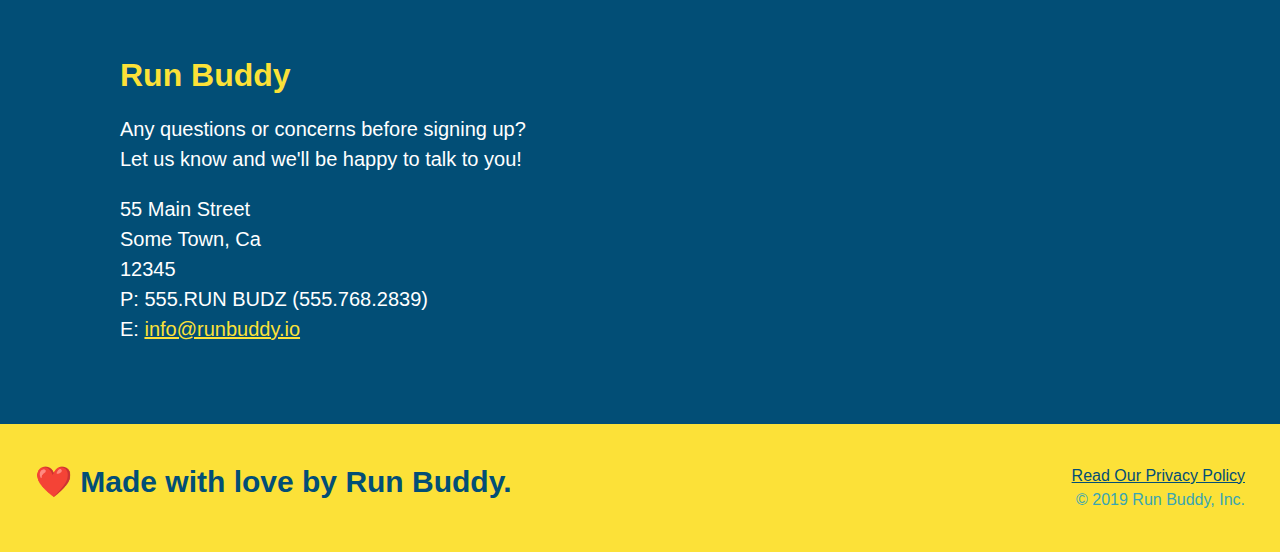
==== commit fe9ac971: "refactor 'what you do' elements and clean up CSS" ====
--- a/index.html
+++ b/index.html
@@ -93,29 +93,57 @@
       <div class="flex-row">
         <h2 class="section-title secondary-border">What You Do</h2>
       </div>  
-      <div>
-        <img src="./assets/images/step-1.svg" alt="" />
-        <h3>Step 1: <span>Fill Out the Form Above</span></h3>
-        <p>You're already here, so why not?</p>
-      </div>
-
-      <div>
-        <img src="./assets/images/step-2.svg" alt="">
-        <h3>Step 2: <span>Consult with One of Our Trainers.</span></h3>
-        <p>Are you here to build muscle, lose weight, or just feel good?</p>
-      </div>
-
-      <div>
-        <img src="./assets/images/step-3.svg" alt="">
-        <h3>Step 3: <span>Get Running.</span></h3>
-        <p>Hit the ground running (literally) once your trainer lays out your plan.</p>
-      </div>
-
-      <div>
-        <img src="./assets/images/step-4.svg" alt="">
-        <h3>Step 4: <span>See Results.</span></h3>
-        <p>Bi-weekly checkins with your trainer will keep you focused</p>
-      </div>
+      <div class="step">
+        <h3>Step 1.</h3>
+		<div class="step-info">	
+			<div class="step-img">
+				<img src="./assets/images/step-1.svg" alt="" />
+			</div>
+			<div class="step-text">
+				<h4>Fill Out the Form Above</h4>
+        		<p>You're already here, so why not?</p>
+			</div>
+		</div>
+      </div>
+
+      <div class="step">
+        <h3>Step 2.</h3>
+        <div class="step-info">
+			<div class="step-img">
+				<img src="./assets/images/step-2.svg" alt="" />
+			</div>
+			<div class="step-text">
+		        <h4>Consult with One of Our Trainers.</h4>
+        		<p>Are you here to build muscle, lose weight, or just feel good?</p>
+			</div>
+		</div>
+      </div>
+
+	  <div class="step">
+        <h3>Step 3.</h3>
+        <div class="step-info">
+			<div class="step-img">
+				<img src="./assets/images/step-3.svg" alt="" />
+			</div>
+			<div class="step-text">
+		        <h3>Get Running.</h3>
+        		<p>Hit the ground running (literally) once your trainer lays out your plan.</p>
+			</div>
+		</div>
+      </div>
+
+      <div class="step">
+        <h3>Step 4.</h3>
+        <div class="step-info">
+			<div class="step-img">
+				<img src="./assets/images/step-4.svg" alt="" />
+			</div>
+			<div class="step-text">
+		        <h3>See Results.</h3>
+        		<p>Bi-weekly checkins with your trainer will keep you focused</p>
+      		</div>
+		 </div>
+	  </div>
     </section>
     <!-- End of "What You Do" section -->
   
--- a/assets/css/style.css
+++ b/assets/css/style.css
@@ -118,21 +118,18 @@
 .steps {
     background: #fce138;
 }
-.steps div {
-    margin-bottom: 80px;
-}
-.steps img {
-    width: 15%;
-    margin: 10px 0;
-}
-.steps h3 {
+.step h3 {
     color: #024e76;
     font-size: 46px;
-    margin-top: 10px;
-}
-.steps p {
+}
+.step-text p {
     color: #39a6b2;
-    font-size: 23px;
+    font-size: 18px;
+}
+.step-text h4 {
+	font-size: 26px;
+	line-height: 1.5;
+	color: #024e76;
 }
 /* What You Do End */
 /* Trainers Start */
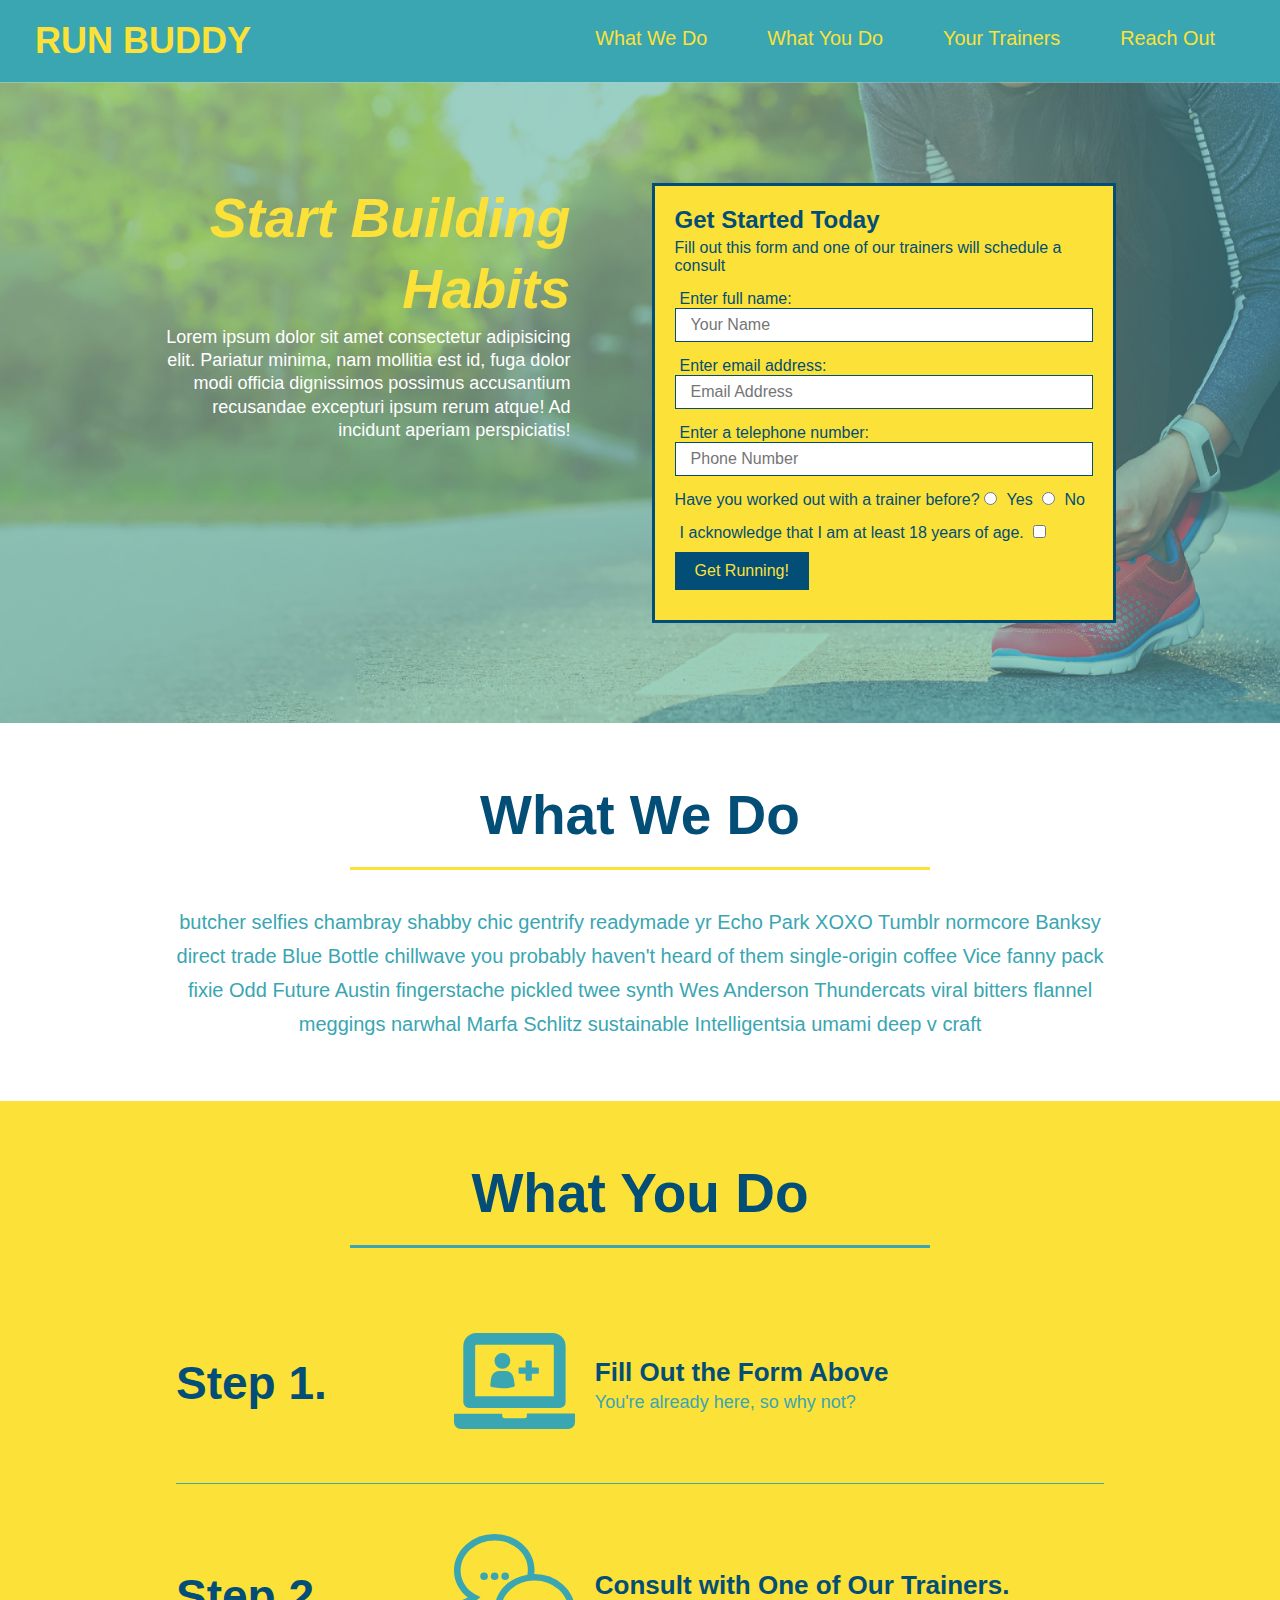
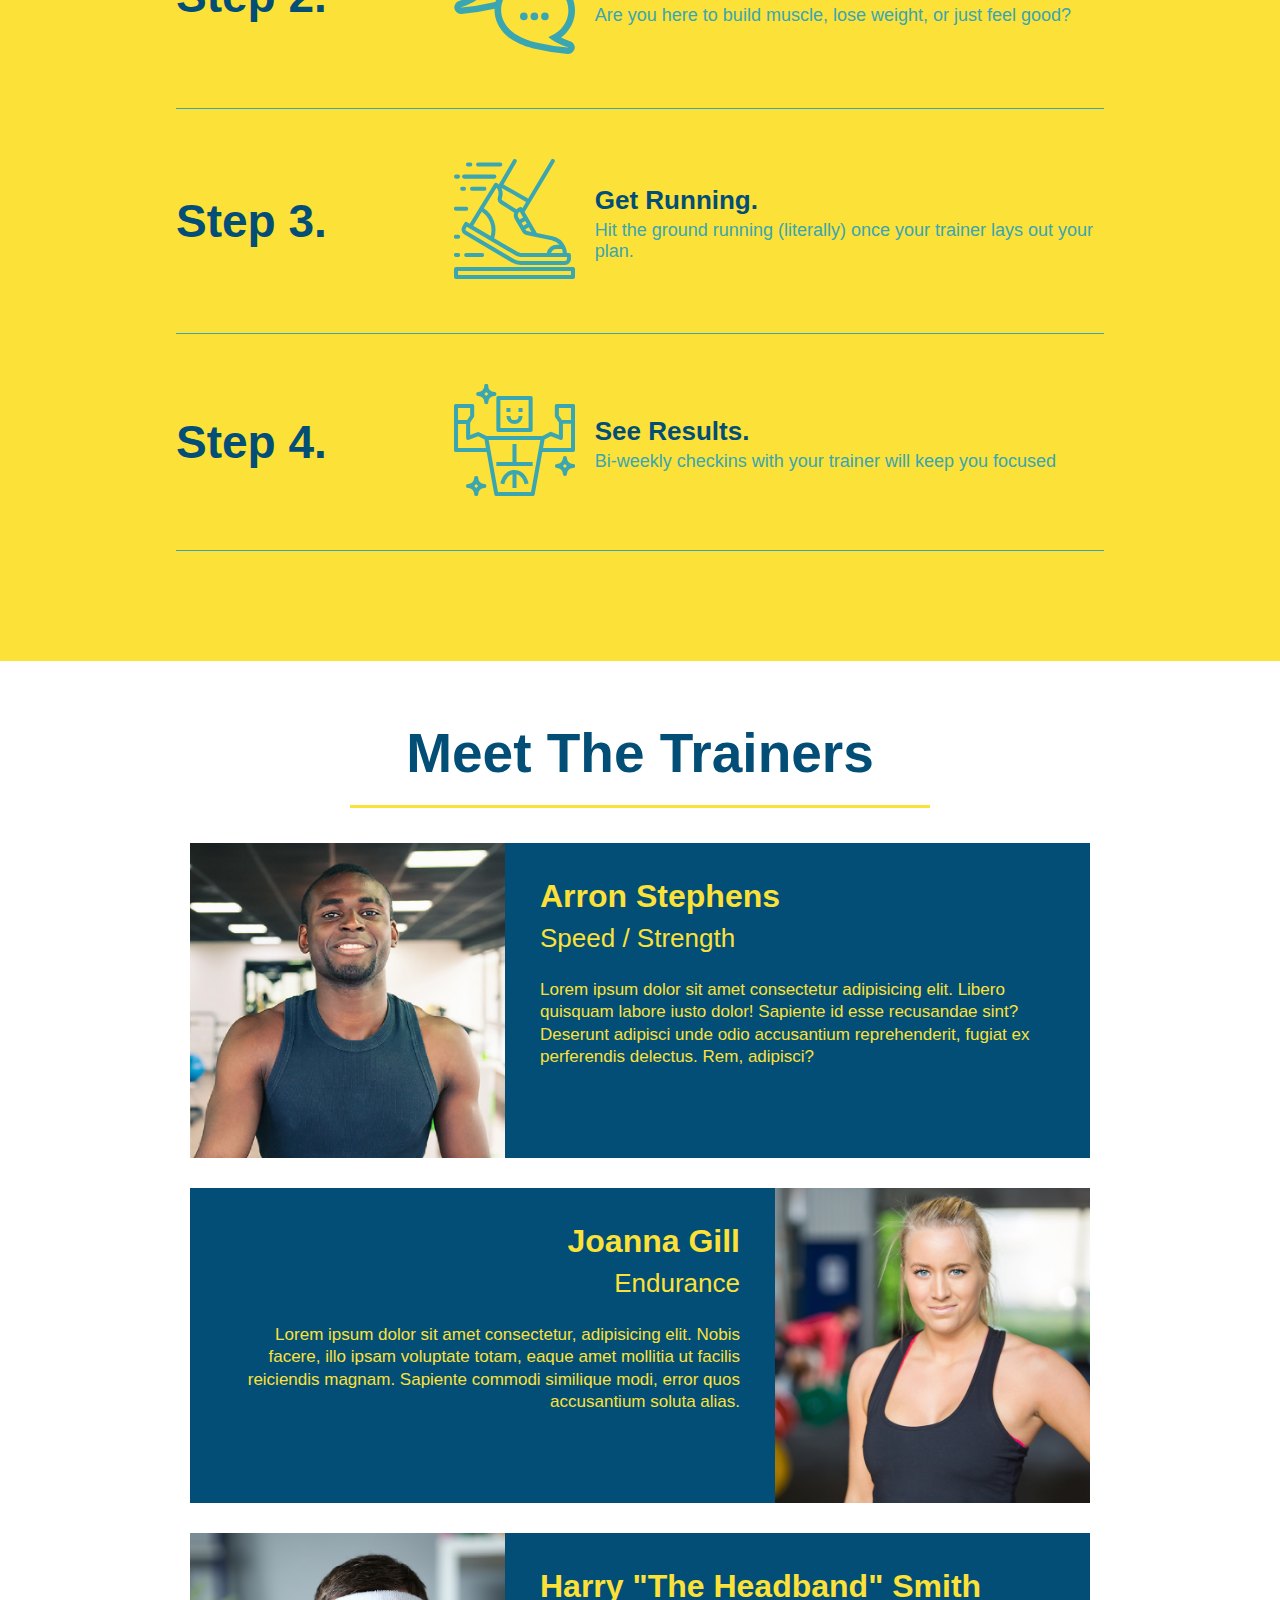
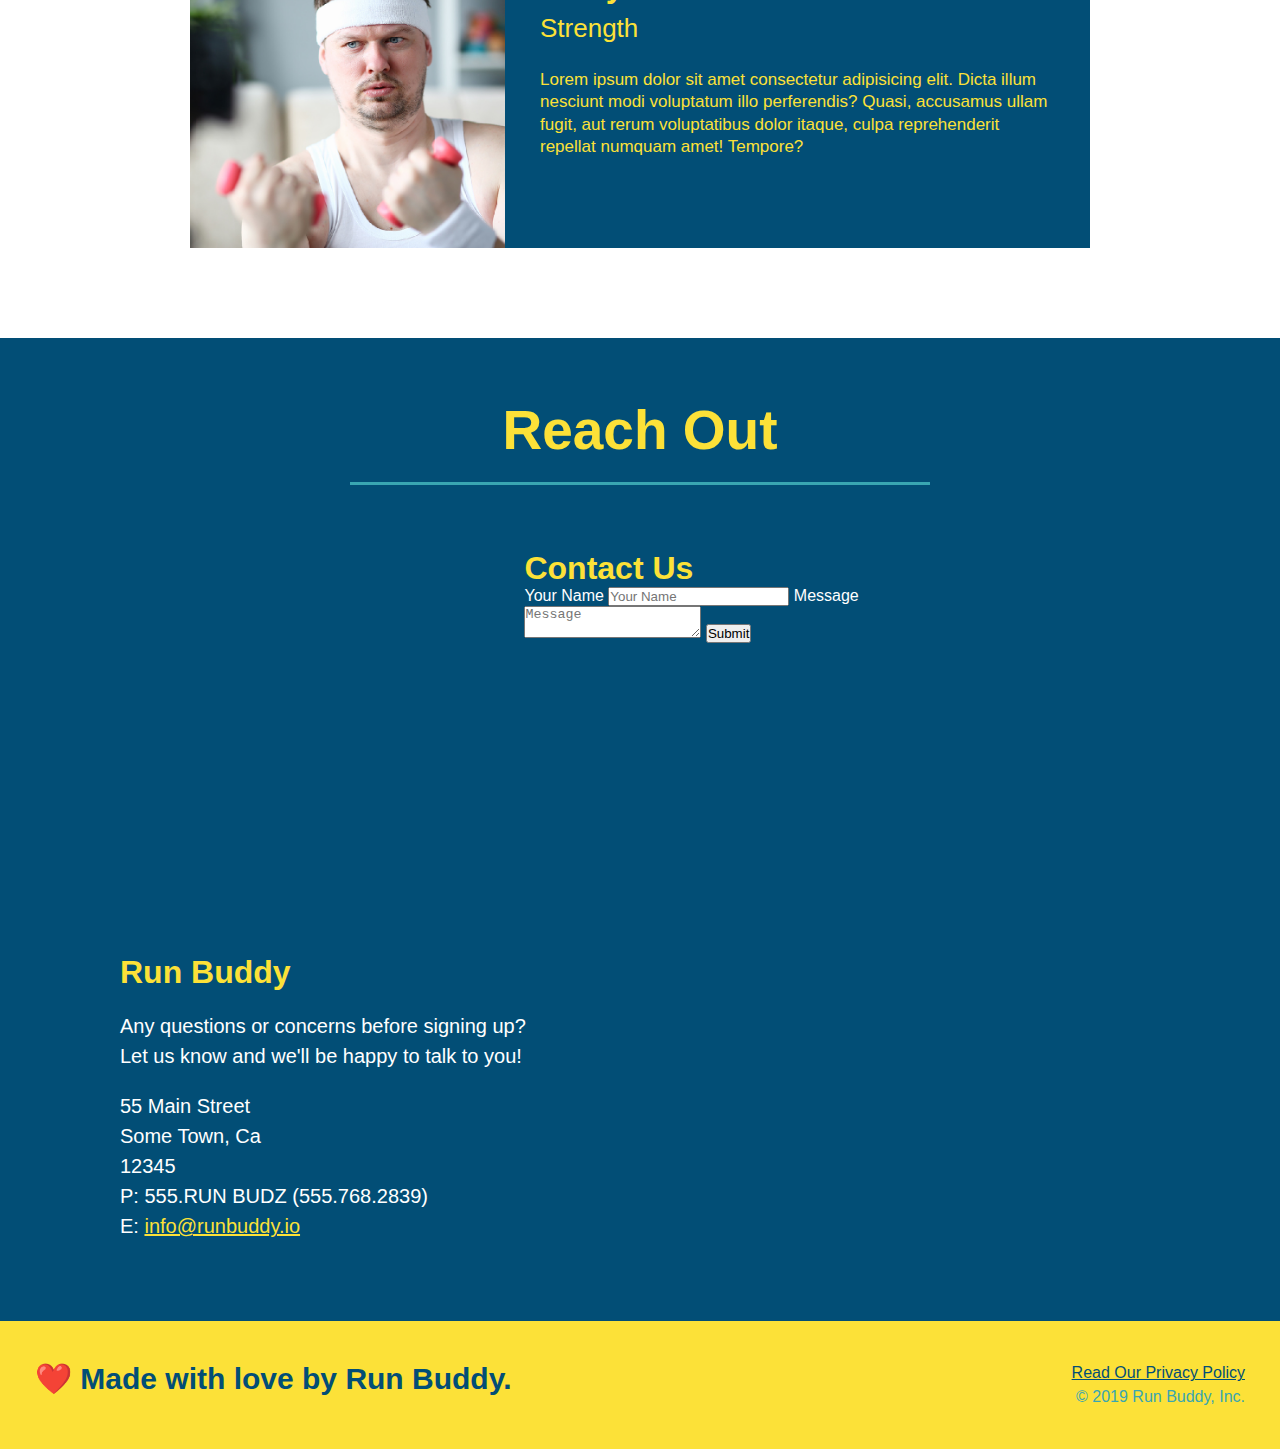
==== commit d3d2acd9: "add flexbox to steps" ====
--- a/index.html
+++ b/index.html
@@ -95,54 +95,54 @@
       </div>  
       <div class="step">
         <h3>Step 1.</h3>
-		<div class="step-info">	
-			<div class="step-img">
-				<img src="./assets/images/step-1.svg" alt="" />
-			</div>
-			<div class="step-text">
-				<h4>Fill Out the Form Above</h4>
-        		<p>You're already here, so why not?</p>
-			</div>
-		</div>
-      </div>
+		    <div class="step-info">	
+			  <div class="step-img">
+				  <img src="./assets/images/step-1.svg" alt="" />
+			  </div>
+			  <div class="step-text">
+				  <h4>Fill Out the Form Above</h4>
+          <p>You're already here, so why not?</p>
+			  </div>
+		  </div>
+    </div>
 
       <div class="step">
         <h3>Step 2.</h3>
         <div class="step-info">
-			<div class="step-img">
-				<img src="./assets/images/step-2.svg" alt="" />
-			</div>
-			<div class="step-text">
-		        <h4>Consult with One of Our Trainers.</h4>
-        		<p>Are you here to build muscle, lose weight, or just feel good?</p>
-			</div>
-		</div>
-      </div>
+			  <div class="step-img">
+				  <img src="./assets/images/step-2.svg" alt="" />
+			  </div>
+			  <div class="step-text">
+		      <h4>Consult with One of Our Trainers.</h4>
+          <p>Are you here to build muscle, lose weight, or just feel good?</p>
+			  </div>
+		  </div>
+    </div>
 
 	  <div class="step">
-        <h3>Step 3.</h3>
-        <div class="step-info">
+      <h3>Step 3.</h3>
+      <div class="step-info">
 			<div class="step-img">
 				<img src="./assets/images/step-3.svg" alt="" />
 			</div>
 			<div class="step-text">
-		        <h3>Get Running.</h3>
-        		<p>Hit the ground running (literally) once your trainer lays out your plan.</p>
+		    <h4>Get Running.</h4>
+        <p>Hit the ground running (literally) once your trainer lays out your plan.</p>
 			</div>
-		</div>
-      </div>
+		  </div>
+    </div>
 
       <div class="step">
         <h3>Step 4.</h3>
         <div class="step-info">
-			<div class="step-img">
-				<img src="./assets/images/step-4.svg" alt="" />
-			</div>
-			<div class="step-text">
-		        <h3>See Results.</h3>
-        		<p>Bi-weekly checkins with your trainer will keep you focused</p>
-      		</div>
-		 </div>
+			  <div class="step-img">
+				  <img src="./assets/images/step-4.svg" alt="" />
+			  </div>
+			  <div class="step-text">
+		      <h4>See Results.</h4>
+          <p>Bi-weekly checkins with your trainer will keep you focused</p>
+        </div>
+		  </div>
 	  </div>
     </section>
     <!-- End of "What You Do" section -->
--- a/assets/css/style.css
+++ b/assets/css/style.css
@@ -118,9 +118,43 @@
 .steps {
     background: #fce138;
 }
+.step {
+    margin: 50px auto;
+    padding-bottom: 50px;
+    width: 80%;
+    border-bottom: 1px solid #39a6b2;
+    display: flex;
+    flex-wrap: wrap;
+    align-items: center;
+    justify-content: space-between;
+}
+.step-info {
+    /* 
+     * at least 70% wide but will recieve any extra space at a 2-to-1 ratio 
+     * This means that it will receieve two more units of unused space than a sibiling w/flex-grow value of 1
+     */
+    flex: 2 70%;
+    display: flex;
+    flex-wrap: wrap;
+    align-items: center;
+}
 .step h3 {
     color: #024e76;
     font-size: 46px;
+    /* at least 30% wide and will recieve any extra space in the container */
+    flex: 1 30%;
+}
+.step-img {
+    flex: 1 12%;
+    margin-right: 20px;
+}
+.step-img img {
+    /* limits the width to whatever the container is. Only a problem in microsoft edge */
+    max-width: 100%;
+}
+.step-text {
+    /* this will be alloted 12x more unused space than step-img */
+    flex: 12;
 }
 .step-text p {
     color: #39a6b2;
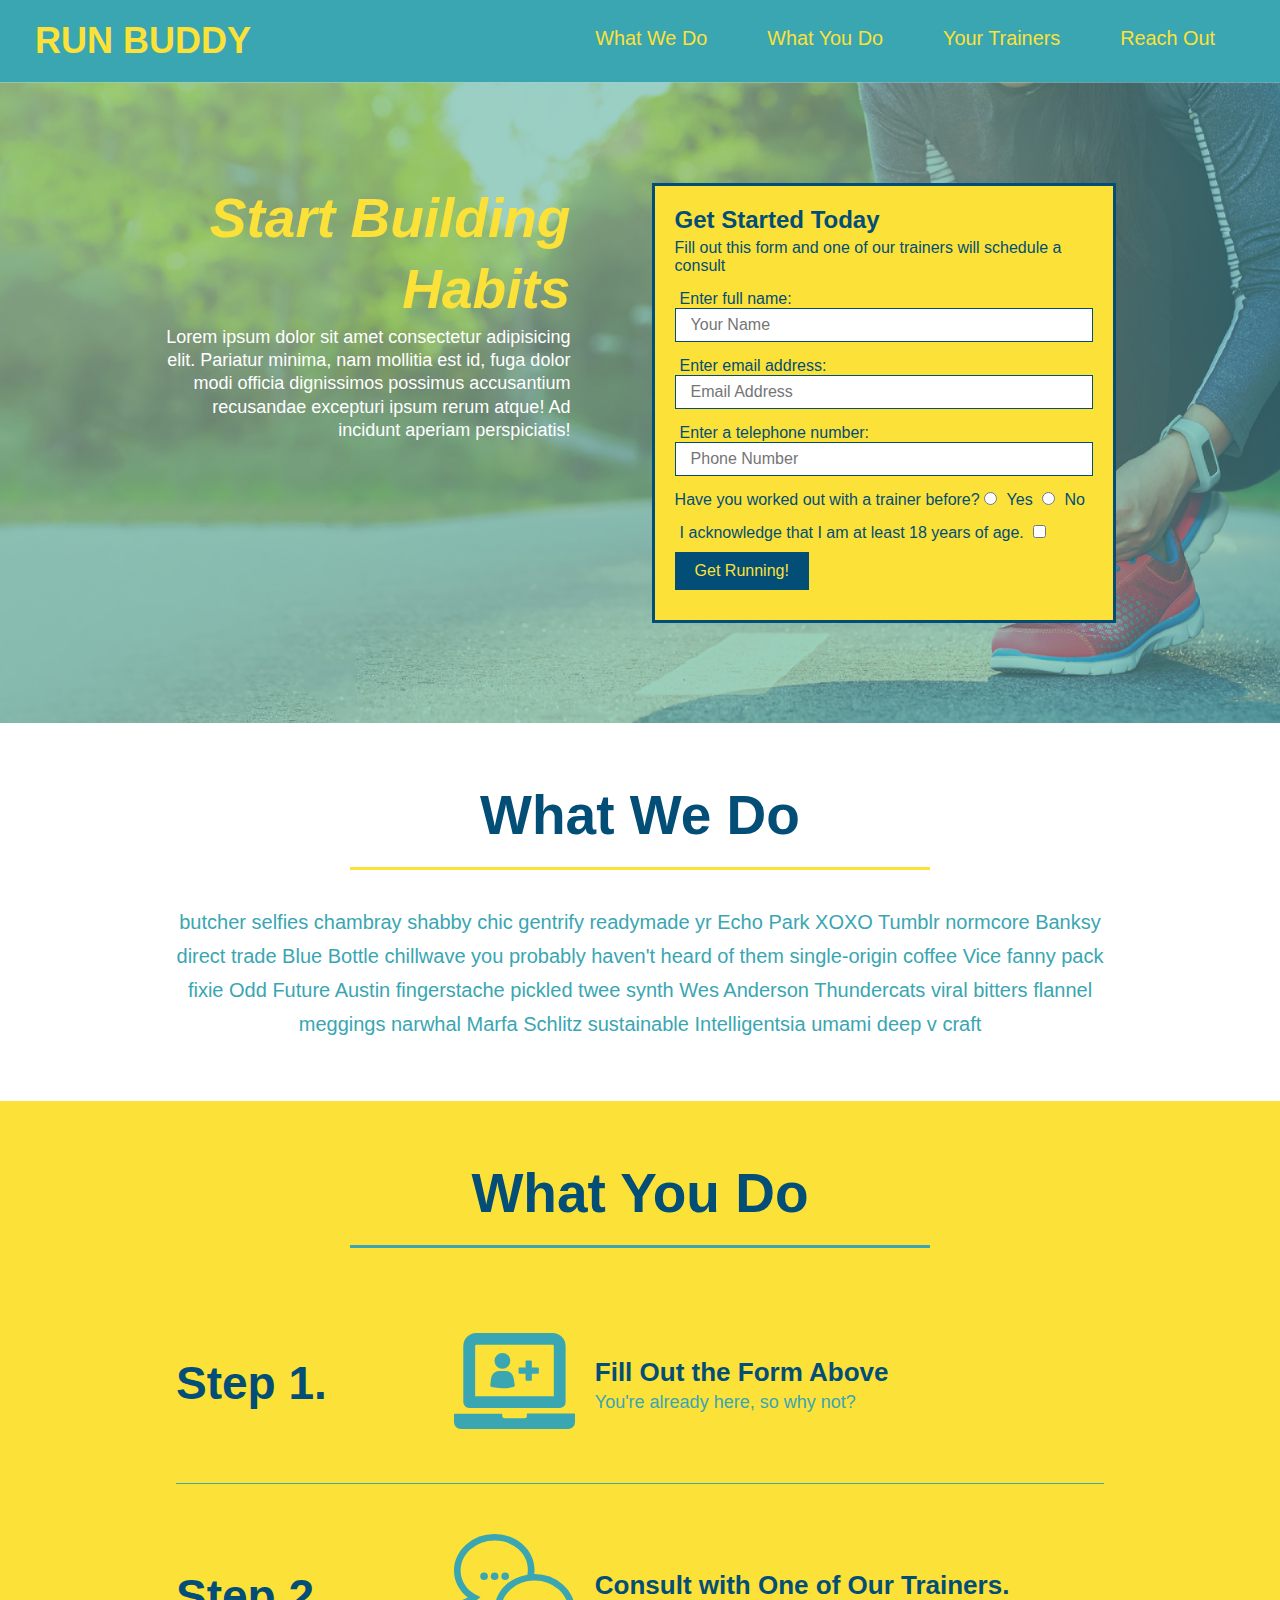
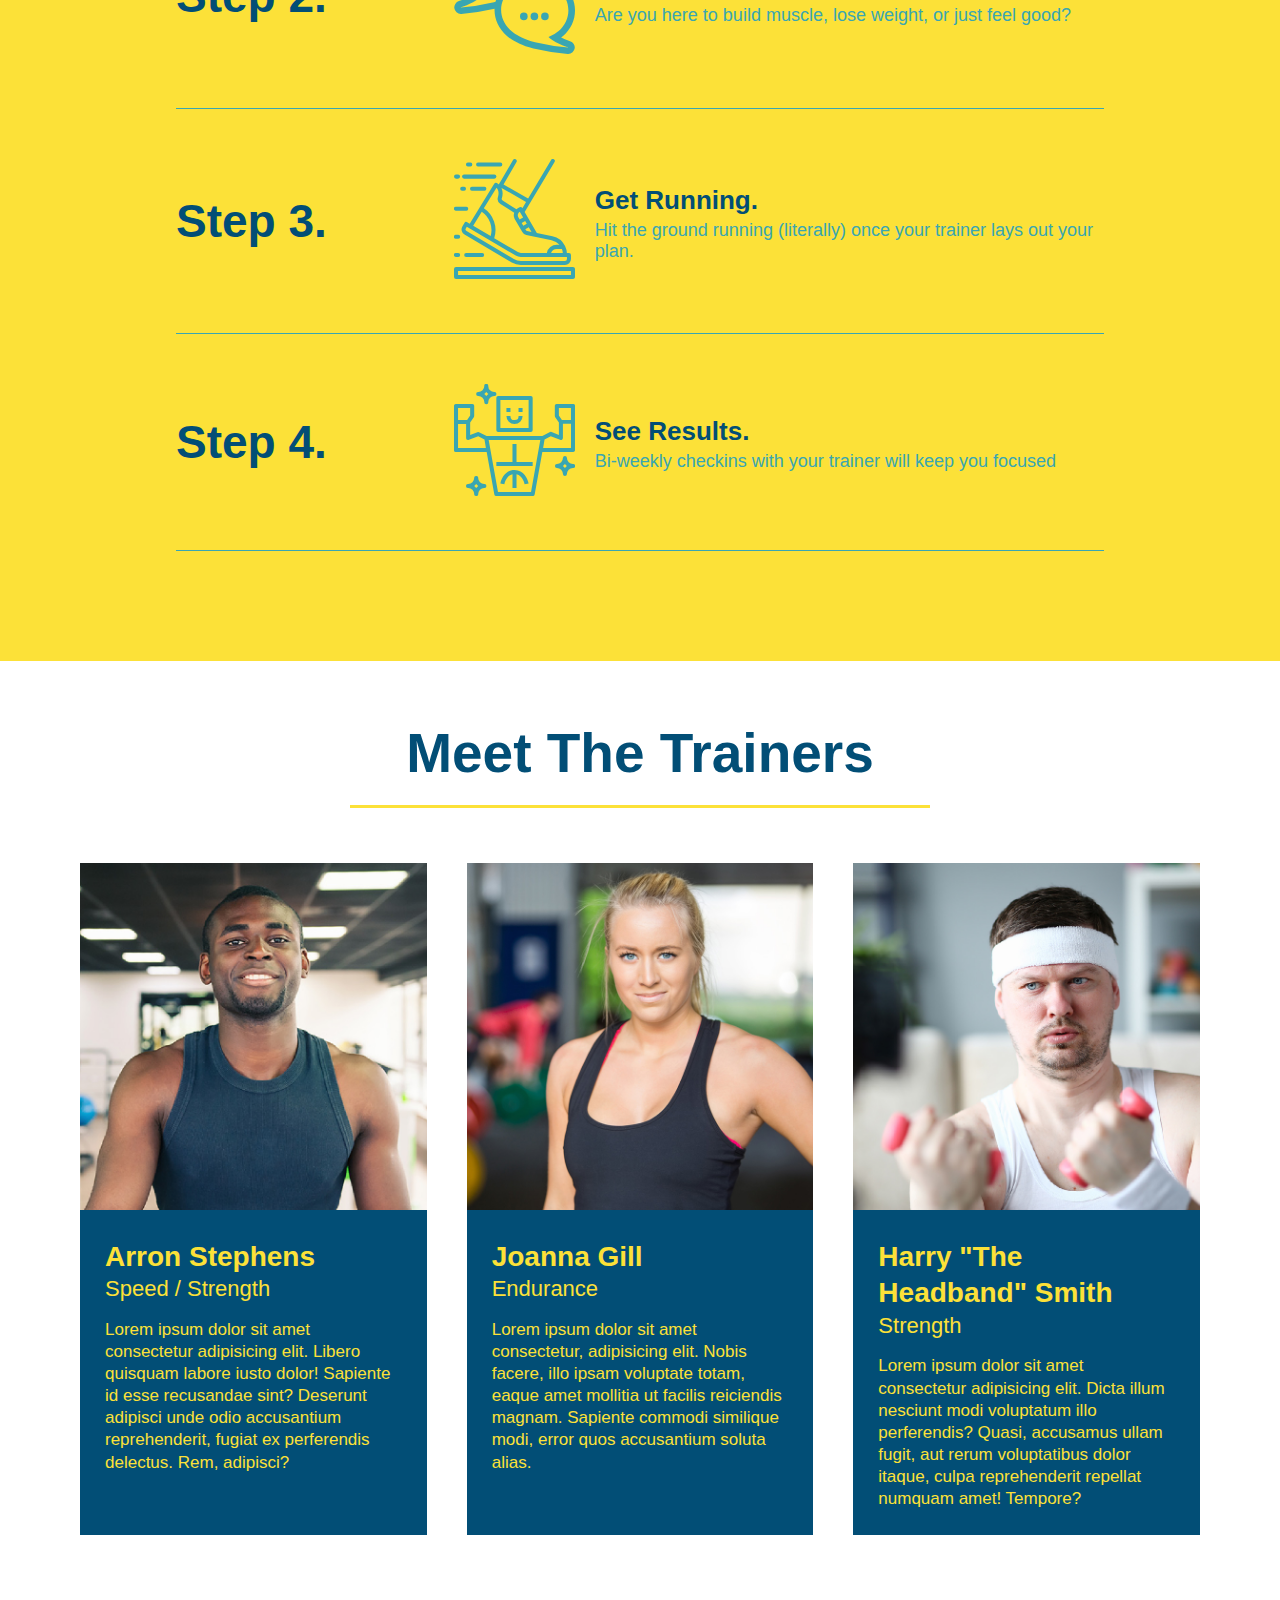
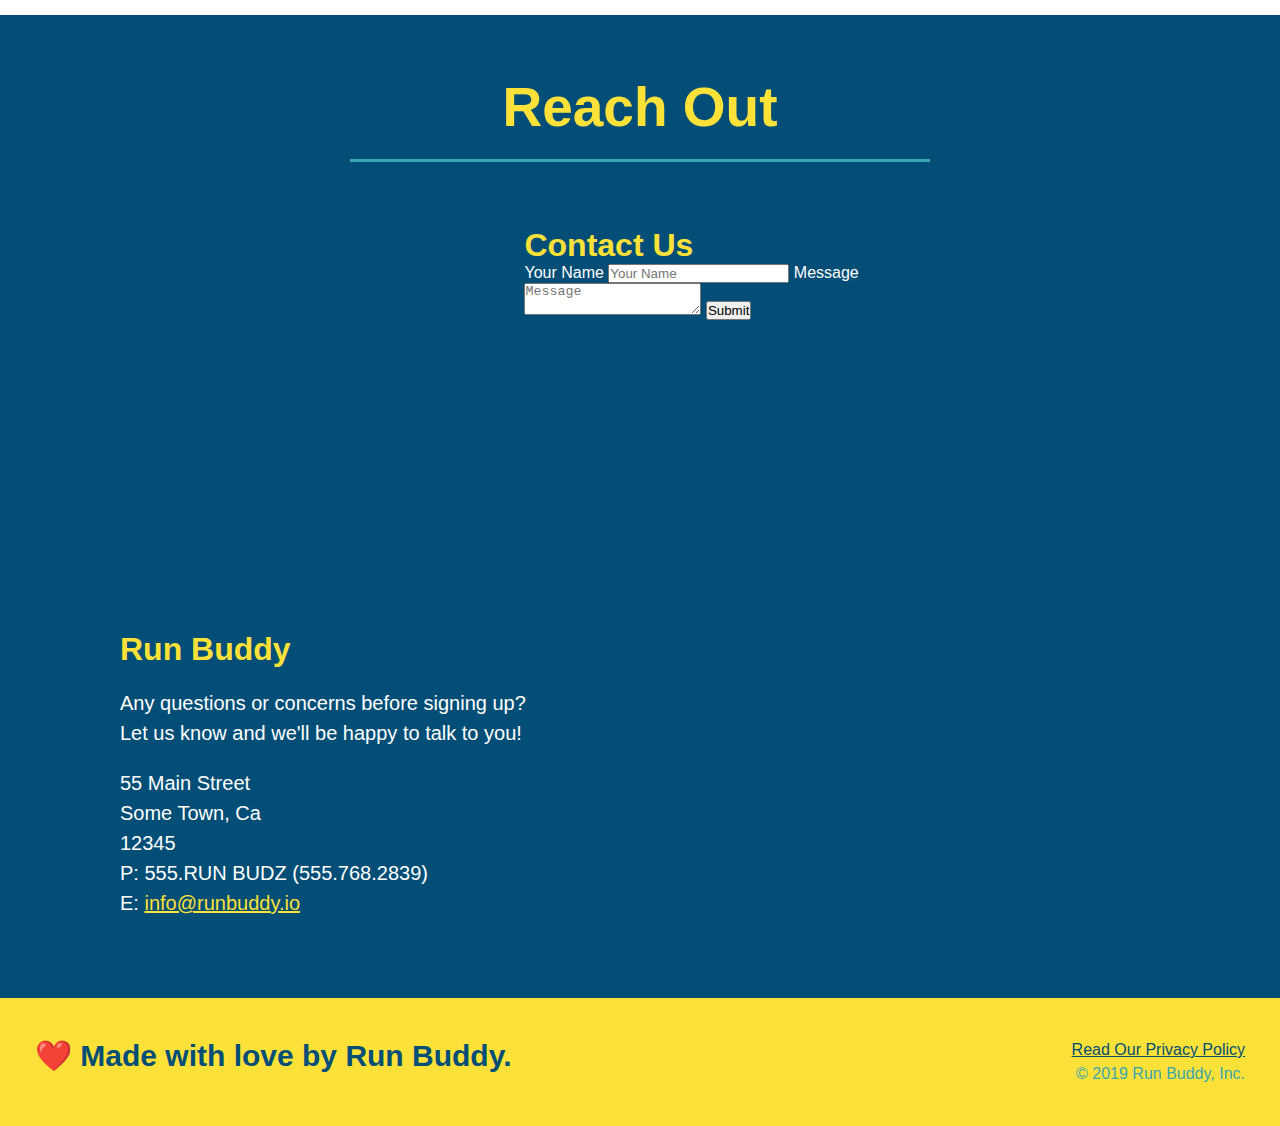
==== commit 1812b7ec: "add flexbox to the trainers" ====
--- a/index.html
+++ b/index.html
@@ -148,18 +148,19 @@
     <!-- End of "What You Do" section -->
   
     <!-- "Meet The Trainers" section -->
-    <section id="your-trainers" class="trainer">
+    <section id="your-trainers">
       <div class="flex-row">
         <h2 class="section-title primary-border">
           Meet The Trainers
         </h2>
-      </div>  
+      </div> 
+      <div class="trainers"> 
       <!-- First trainer bio -->
       <article class="trainer">
         <img src="./assets/images/trainer-1.jpg" alt="Arron Stephens in his workout clothes, ready to pump iron" />
-        <div class="trainer-bio text-left">
-          <h3>Arron Stephens</h3>
-          <h4>Speed / Strength</h4>
+        <div class="trainer-bio">
+          <h3 class="trainer-name">Arron Stephens</h3>
+          <h4 class="trainer-roll">Speed / Strength</h4>
           <p>
             Lorem ipsum dolor sit amet consectetur adipisicing elit. Libero quisquam labore iusto dolor! Sapiente id esse recusandae sint? Deserunt adipisci unde odio accusantium reprehenderit, fugiat ex perferendis delectus. Rem, adipisci?
           </p>
@@ -167,26 +168,27 @@
       </article>
       <!-- Second trainer bio -->
       <article class="trainer">
-        <div class="trainer-bio text-right">
-          <h3>Joanna Gill</h3>
-          <h4>Endurance</h4>
+        <img src="./assets/images/trainer-2.jpg" alt="Joanna Gill cooling off after a workout" />
+        <div class="trainer-bio">
+          <h3 class="trainer-name">Joanna Gill</h3>
+          <h4 class="trainer-roll">Endurance</h4>
           <p>
             Lorem ipsum dolor sit amet consectetur, adipisicing elit. Nobis facere, illo ipsam voluptate totam, eaque amet mollitia ut facilis reiciendis magnam. Sapiente commodi similique modi, error quos accusantium soluta alias.
           </p>
         </div>
-        <img src="./assets/images/trainer-2.jpg" alt="Joanna Gill cooling off after a workout" />
       </article>
       <!-- Third trainer bio -->
       <article class="trainer">
         <img src="./assets/images/trainer-3.jpg" alt="Harry Smith wearing a headband and lifting comically small pink weights">
-        <div class="trainer-bio text-left">
-          <h3>Harry "The Headband" Smith</h3>
-          <h4>Strength</h4>
+        <div class="trainer-bio">
+          <h3 class="trainer-name">Harry "The Headband" Smith</h3>
+          <h4 class="trainer-roll">Strength</h4>
           <p>
             Lorem ipsum dolor sit amet consectetur adipisicing elit. Dicta illum nesciunt modi voluptatum illo perferendis? Quasi, accusamus ullam fugit, aut rerum voluptatibus dolor itaque, culpa reprehenderit repellat numquam amet! Tempore?
           </p>
         </div>
       </article>
+      </div>
     </section>
     <!-- end of "Meet Your Trainers" section-->
   
--- a/assets/css/style.css
+++ b/assets/css/style.css
@@ -168,35 +168,35 @@
 /* What You Do End */
 /* Trainers Start */
 .trainer {
-    overflow: auto;
-}
-.trainer article {
-    width: 900px;
-    margin: 0 auto 30px auto;
-    color: #fce138;
+    margin: 20px;
+    flex: 1;
     background: #024e76;
+    color: #fce138;
+}
+.trainers {
+    width: 100%;
+    margin: 0 auto;
+    display: flex;
+    flex-wrap: wrap;
+    justify-content: space-around;
 }
 .trainer img {
-    width: 35%;
-    float: left;
+    width: 100%;
 }
 .trainer-bio {
-    padding: 35px;
-    float: left;
-    width: 65%;
+    padding: 25px;
+    line-height: 1.3;
 }
 .trainer-bio h3 {
-    font-size: 32px;
-    margin-bottom: 8px;
+    font-size: 28px;
 }
 .trainer-bio h4 {
     font-weight: lighter;
-    font-size: 26px;
-    margin-bottom: 25px;
+    font-size: 22px;
+    margin-bottom: 15px;
 }
 .trainer-bio p {
-    font-size: 17px;
-    line-height: 1.3;
+    font-size: 17px
 }
 /* Trainers End */
 /* Reach Out Start */
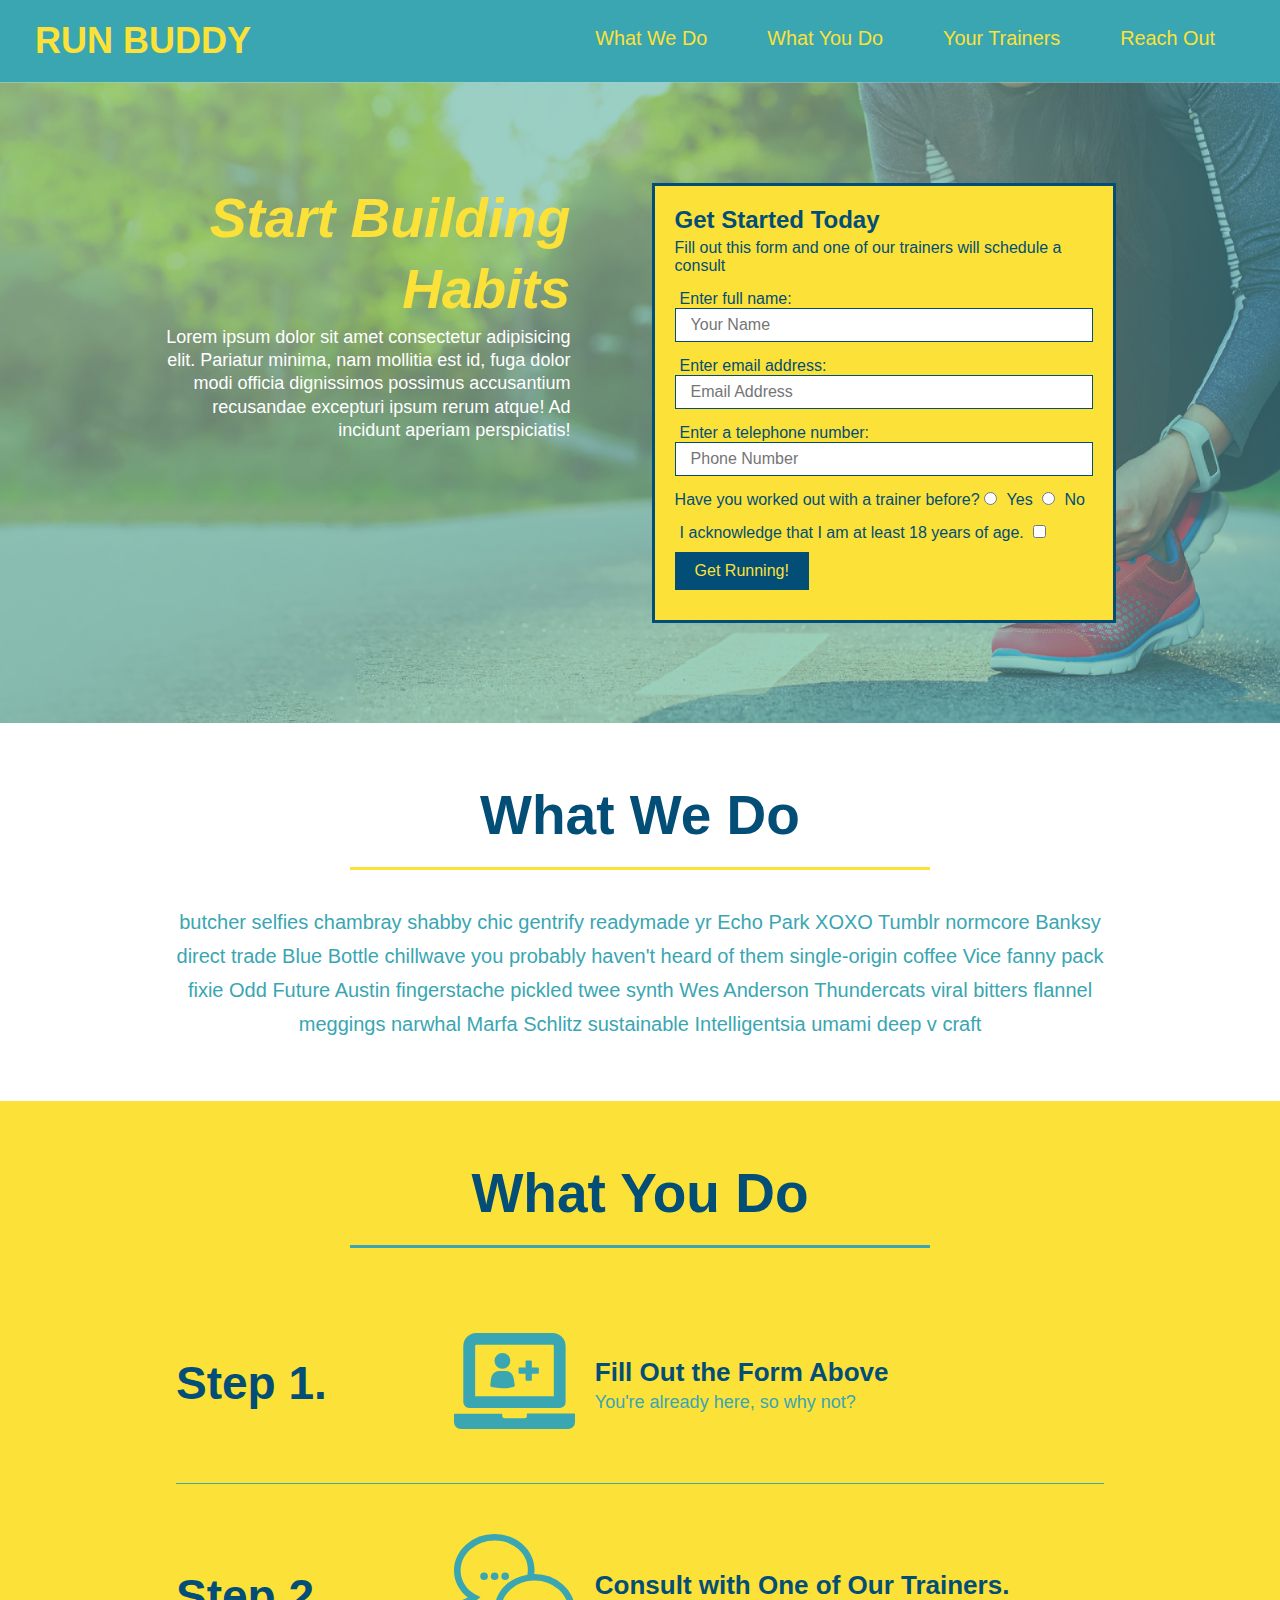
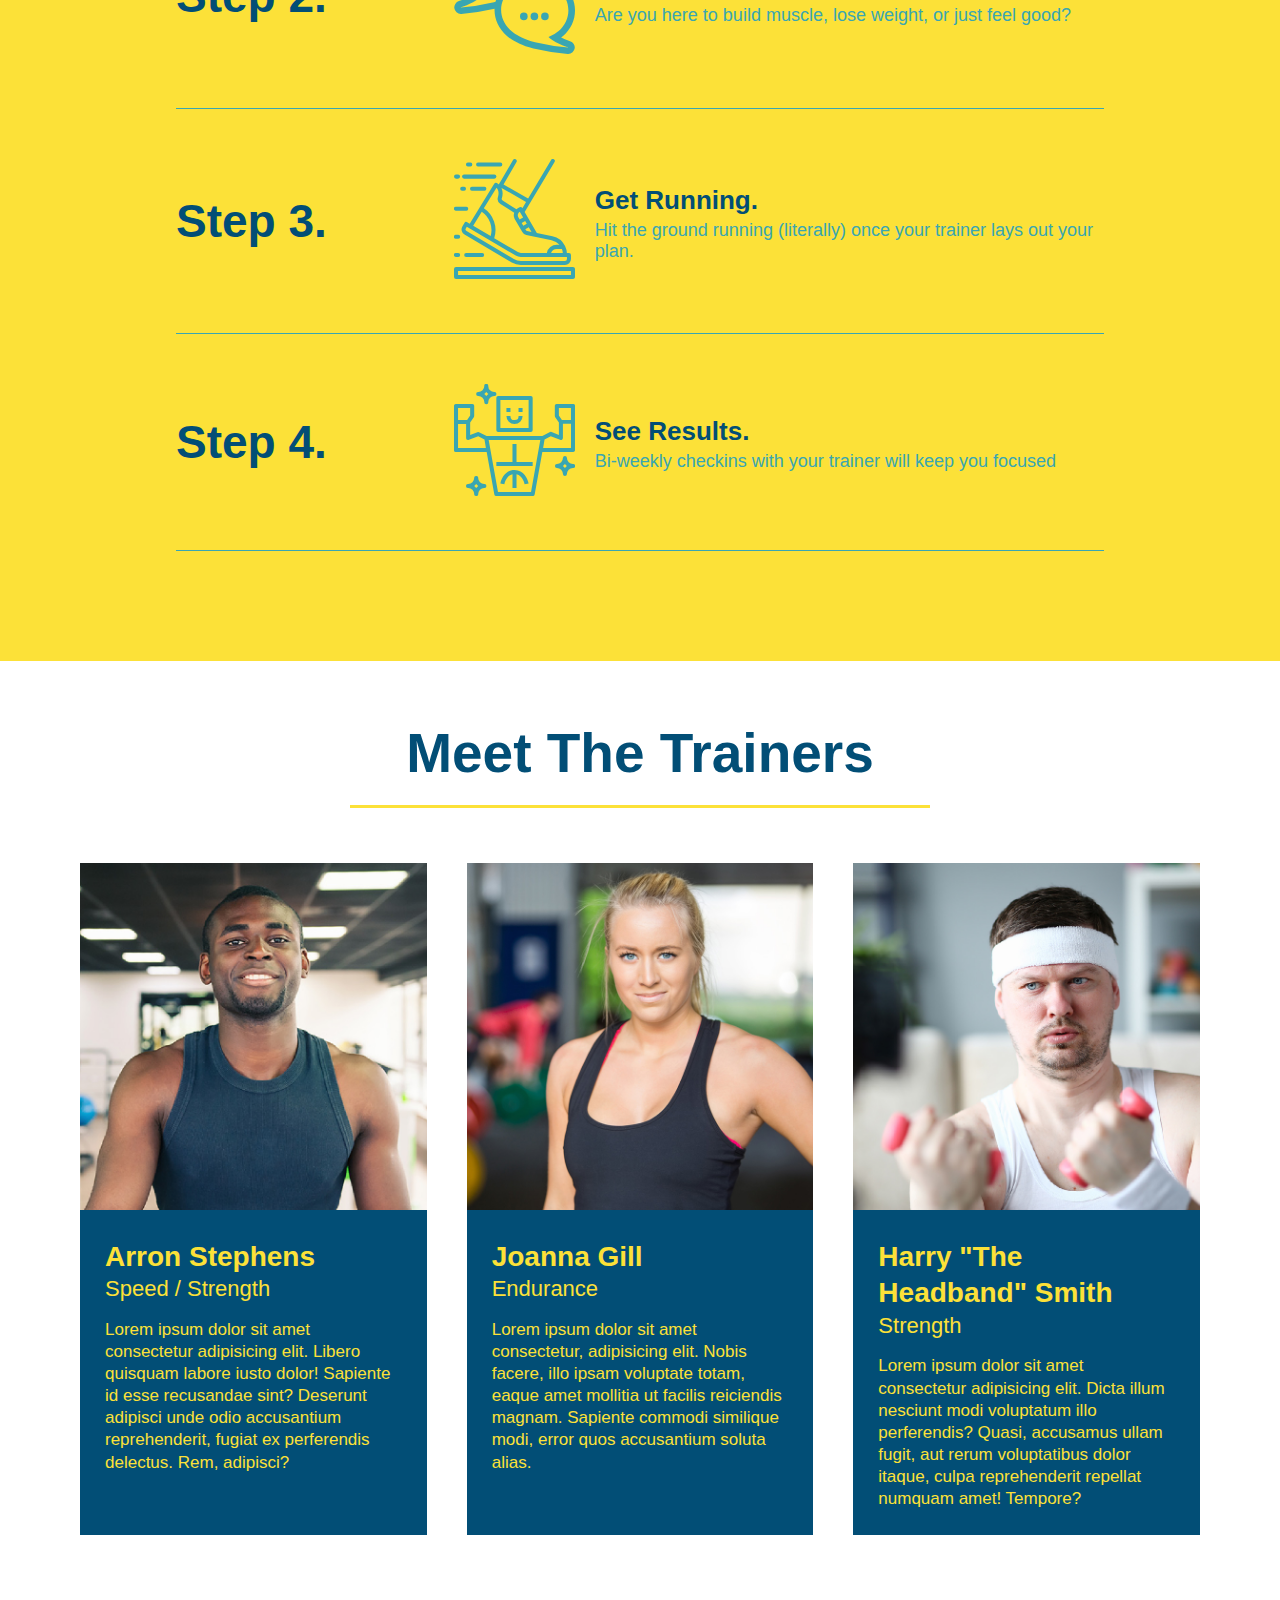
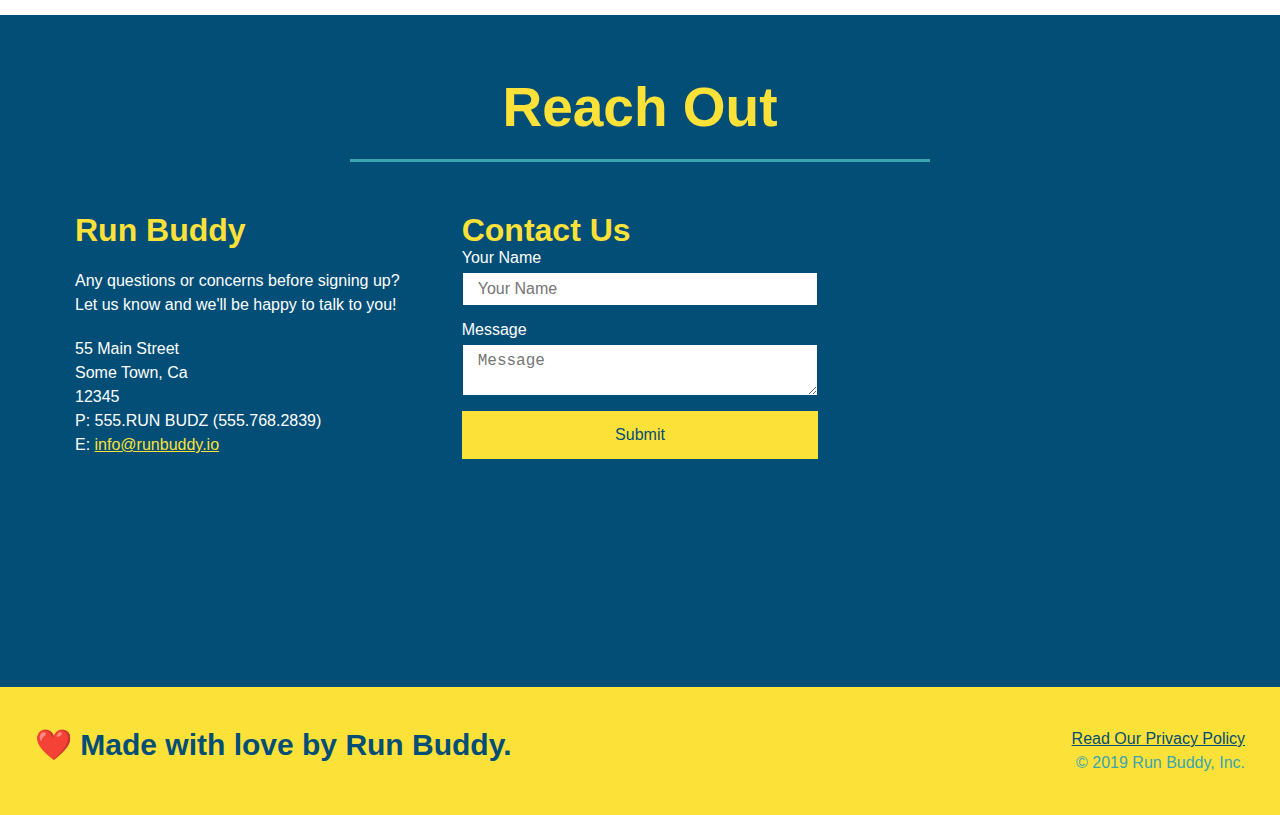
==== commit bf9b5bb9: "add flexbox to reach out section" ====
--- a/index.html
+++ b/index.html
@@ -201,6 +201,35 @@
       </div>
 
       <div class="contact-info">
+        <div>
+          <h3>Run Buddy</h3>
+          <p>
+            Any questions or concerns before signing up?
+            <br />
+            Let us know and we'll be happy to talk to you!
+          </p>
+          <address>
+            55 Main Street <br />
+            Some Town, Ca <br />
+            12345 <br />
+            P: 555.RUN BUDZ (555.768.2839) <br />
+            E: <a href="mailto:info@runbuddy.io">info@runbuddy.io</a>
+          </address>
+        </div>
+
+        <div class="contact-form">
+          <h3>Contact Us</h3>
+          <form>
+            <label for="contact-name">Your Name</label>
+            <input type="name" id="contact-name" placeholder="Your Name" />
+
+            <label for="contact-message">Message</label>
+            <textarea id="contact-message" placeholder="Message"></textarea>
+
+            <button type="submit">Submit</button>
+          </form>
+        </div>
+
         <iframe src="https://www.google.com/maps/embed?pb=!1m18!1m12!1m3!1d3510.476000861929!2d-81.5516025505459!3d28.37468768243441!2m3!1f0!2f0!3f0!3m2!1i1024!2i768!4f13.1!3m3!1m2!1s0x88dd7fafde6c311b%3A0xea245263cb7597bd!2sEpcot!5e0!3m2!1sen!2sus!4v1639620174991!5m2!1sen!2sus" 
         width="400" 
         height="400" 
@@ -208,33 +237,7 @@
         allowfullscreen="" 
         loading="lazy">
         </iframe>
-      <div class="contact-form">
-        <h3>Contact Us</h3>
-        <form>
-          <label for="contact-name">Your Name</label>
-          <input type="name" id="contact-name" placeholder="Your Name" />
-
-          <label for="contact-message">Message</label>
-          <textarea id="contact-message" placeholder="Message"></textarea>
-
-          <button type="submit">Submit</button>
-        </form>
-      </div>
-        <div>
-          <h3>Run Buddy</h3>
-          <p>
-            Any questions or concerns before signing up?
-            <br />
-            Let us know and we'll be happy to talk to you!
-          </p>
-          <address>
-            55 Main Street <br />
-            Some Town, Ca <br />
-            12345 <br />
-            P: 555.RUN BUDZ (555.768.2839) <br />
-            E: <a href="mailto:info@runbuddy.io">info@runbuddy.io</a>
-          </address>
-        </div>
+        
       </div>
     </section>
     <!-- end of "Reach Out" section -->
--- a/assets/css/style.css
+++ b/assets/css/style.css
@@ -210,27 +210,50 @@
     color: #fce138;
     font-size: 32px;
 }
+.contact-info {
+    display: flex;
+    justify-content: space-between;
+    flex-wrap: wrap;
+}
+.contact-info > * {
+    flex: 1;
+    margin: 15px;
+}
 .contact-info iframe {
     height: 400px;
-    width: 400px;
 }
 .contact-info div {
-    width: 410px;
-    display: inline-block;
-    vertical-align: top;
-    text-align: left;
-    margin: 30px 0 0 60px;
     color: white;
 }
 .contact-info p,
 .contact-info address {
     margin: 20px 0;
     line-height: 1.5;
-    font-size: 20px;
+    font-size: 16px;
     font-style: normal;
 }
 .contact-info a {
     color: #fce138;
+}
+.contact-form input,
+.contact-form textarea {
+    border: 1px solid #024e76;
+    display: block;
+    padding: 7px 15px;
+    font-size: 16px;
+    color: #024e76;
+    width: 100%;
+    margin-bottom: 15px;
+    margin-top: 5px;
+}
+.contact-form button {
+    width: 100%;
+    border: none;
+    background: #fce138;
+    color: #024e76;
+    text-align: center;
+    padding: 15px 0;
+    font-size: 16px;
 }
 /* Reach Out End */
 /* Privacy Policy Start */
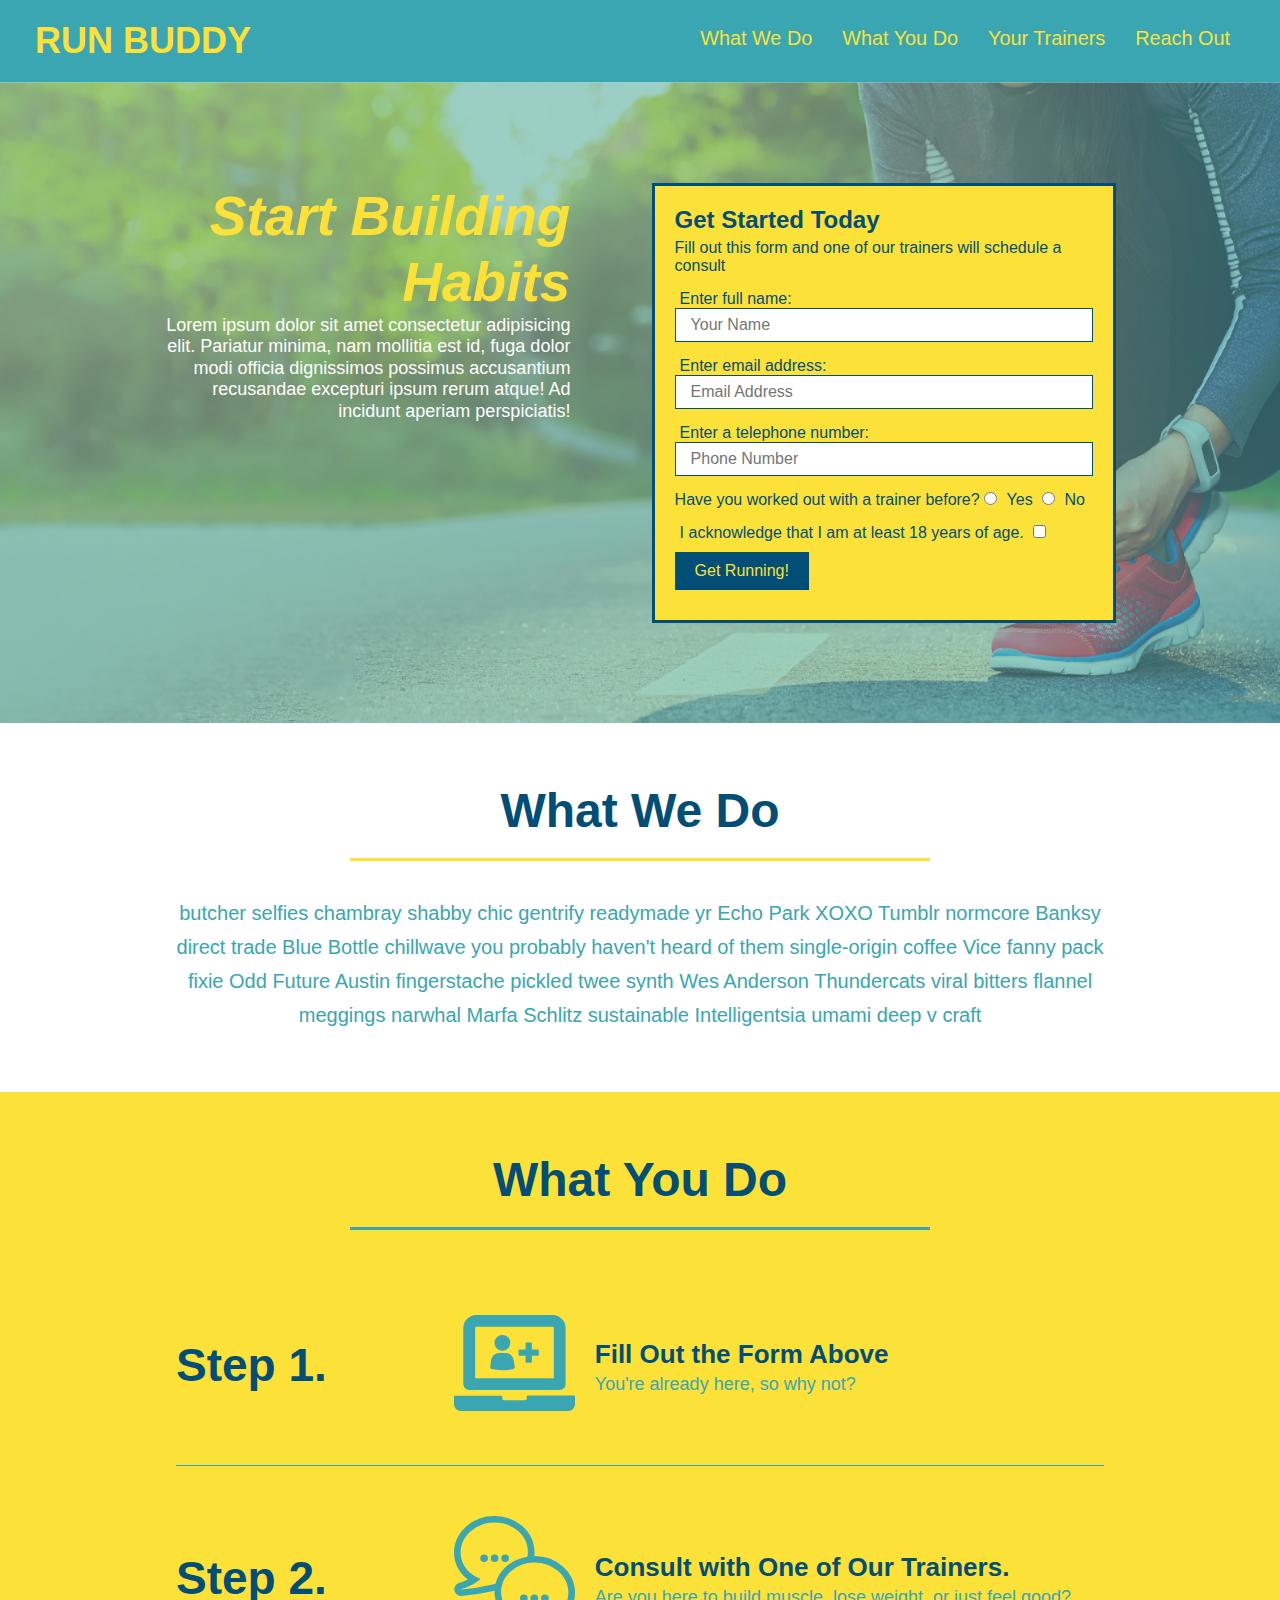
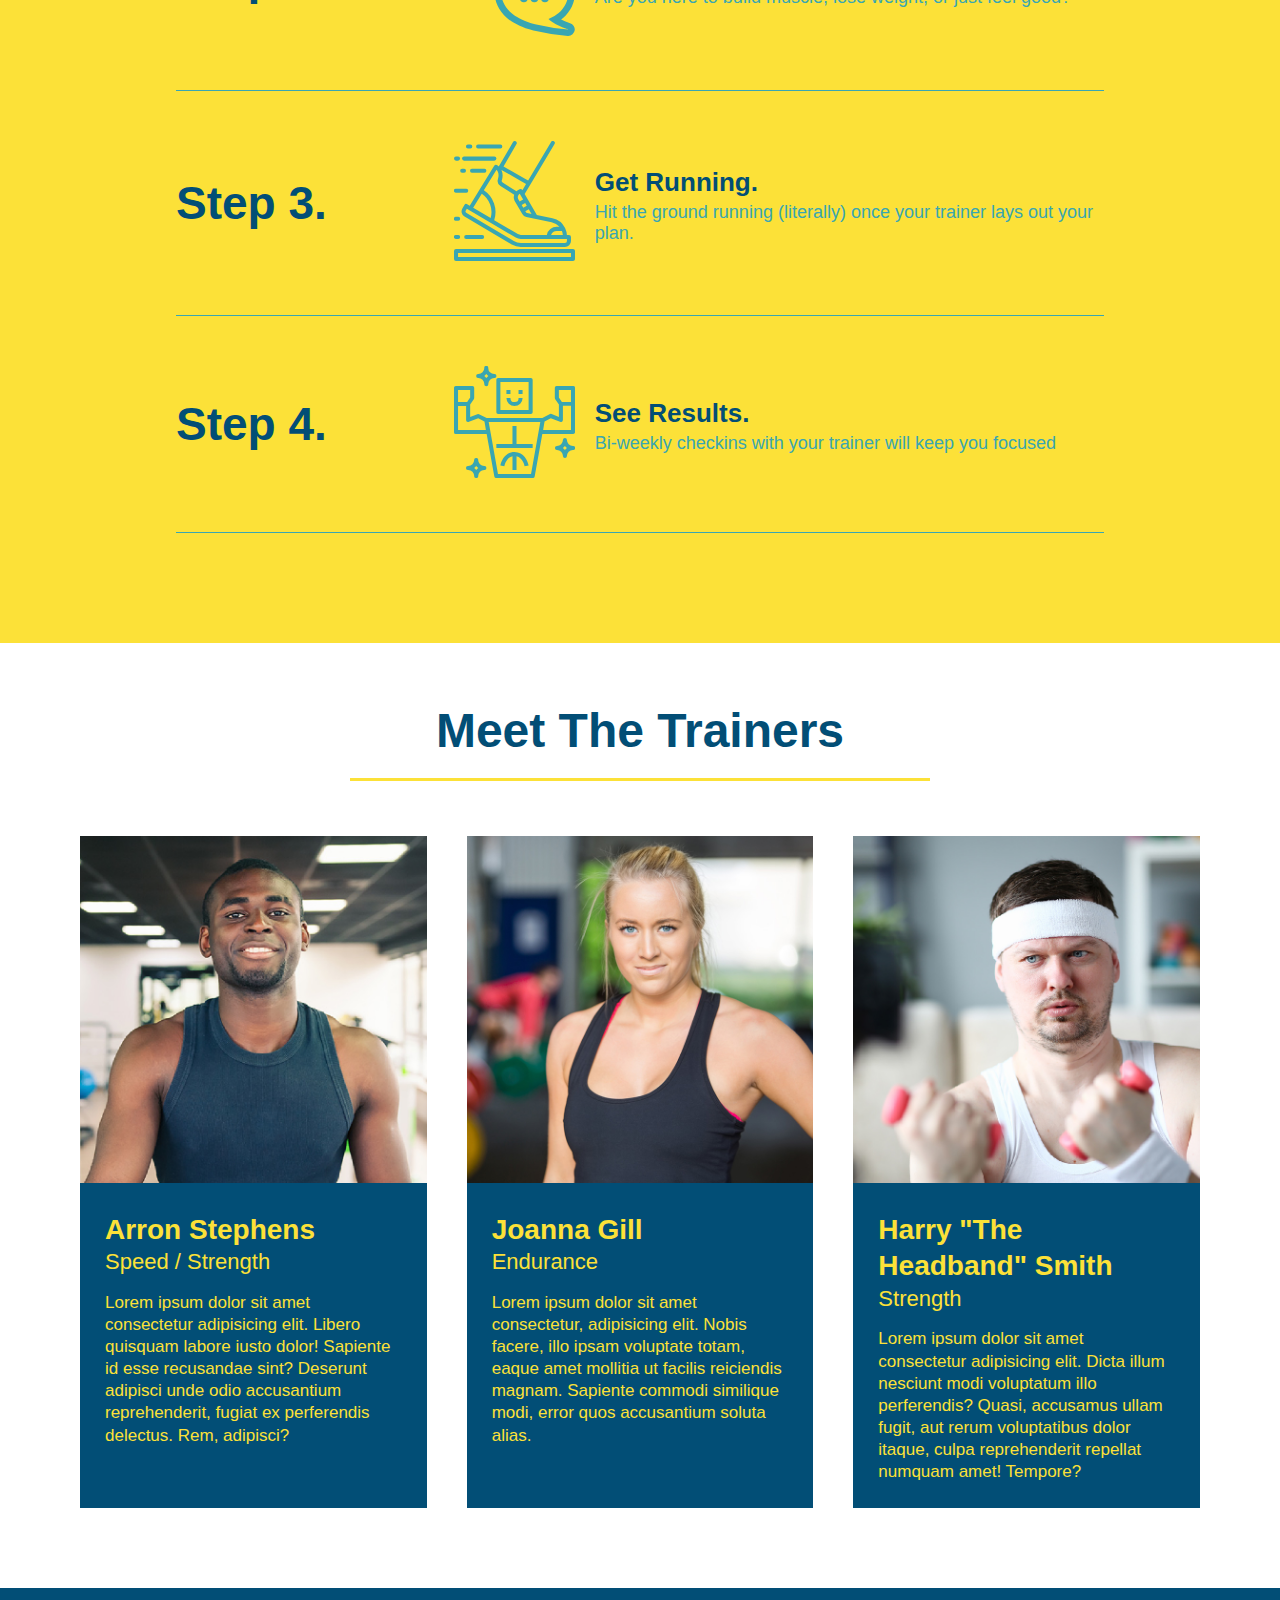
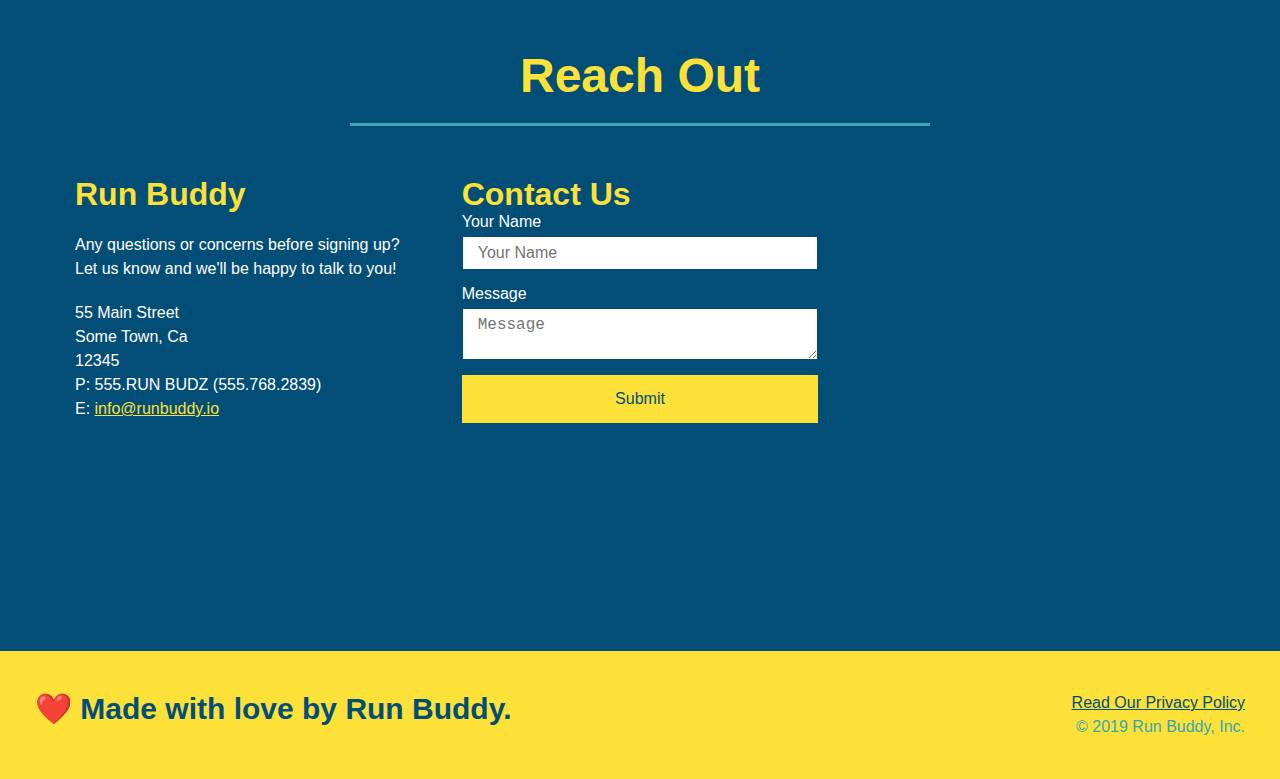
==== commit 886aff23: "add media query to CSS and meta tag to HTML docs" ====
--- a/index.html
+++ b/index.html
@@ -3,6 +3,7 @@
 
   <head>
     <meta charset="UTF-8" />
+	<meta name="viewport" content="width=device-width, initial-scale=1.0" />
     <link rel="stylesheet" href="./assets/css/style.css" />
     <title>Run Buddy</title>
   </head>
--- a/assets/css/style.css
+++ b/assets/css/style.css
@@ -10,7 +10,7 @@
 }
 /* General Section Themeing Start */
 .section-title {
-    font-size: 55px;
+    font-size: 48px;
     color: #024e76;
     border-bottom: 3px solid;
     padding-bottom: 20px;
@@ -42,6 +42,7 @@
     display: flex;
     justify-content: center;
     flex-wrap: wrap;
+	align-items: flex-start;
 }
 /* Hero-Form Style Start */
 .hero-form {
@@ -91,7 +92,7 @@
     margin: 3.5%;
     color: #fff;
     font-size: 18px;
-    line-height: 1.3;
+    line-height: 1.2;
 }
 .hero-cta h2 {
     font-style: italic;
@@ -306,7 +307,7 @@
     list-style: none;
 }
 header nav ul li a {
-    margin: 0 30px;
+	padding: 10px 15px;
     font-weight: lighter;
     /* vw is viewpoint width
      * Says the font size should be 1.55% of the windows overall width 
@@ -338,4 +339,18 @@
 /* Footer End */
 section {
     padding: 60px;
+}
+
+/* MEDIA QUERY FOR SMALLER DESKTOP SCREENS AND SMALLER */
+@media screen and (max-width: 980px) {
+	
+}
+
+/* MEDIA QUERY FOR TABLETS AND SMALLER */
+@media screen and (max-width: 768px) {
+	
+}
+
+@media screen and (max-width: 575px) {
+	
 }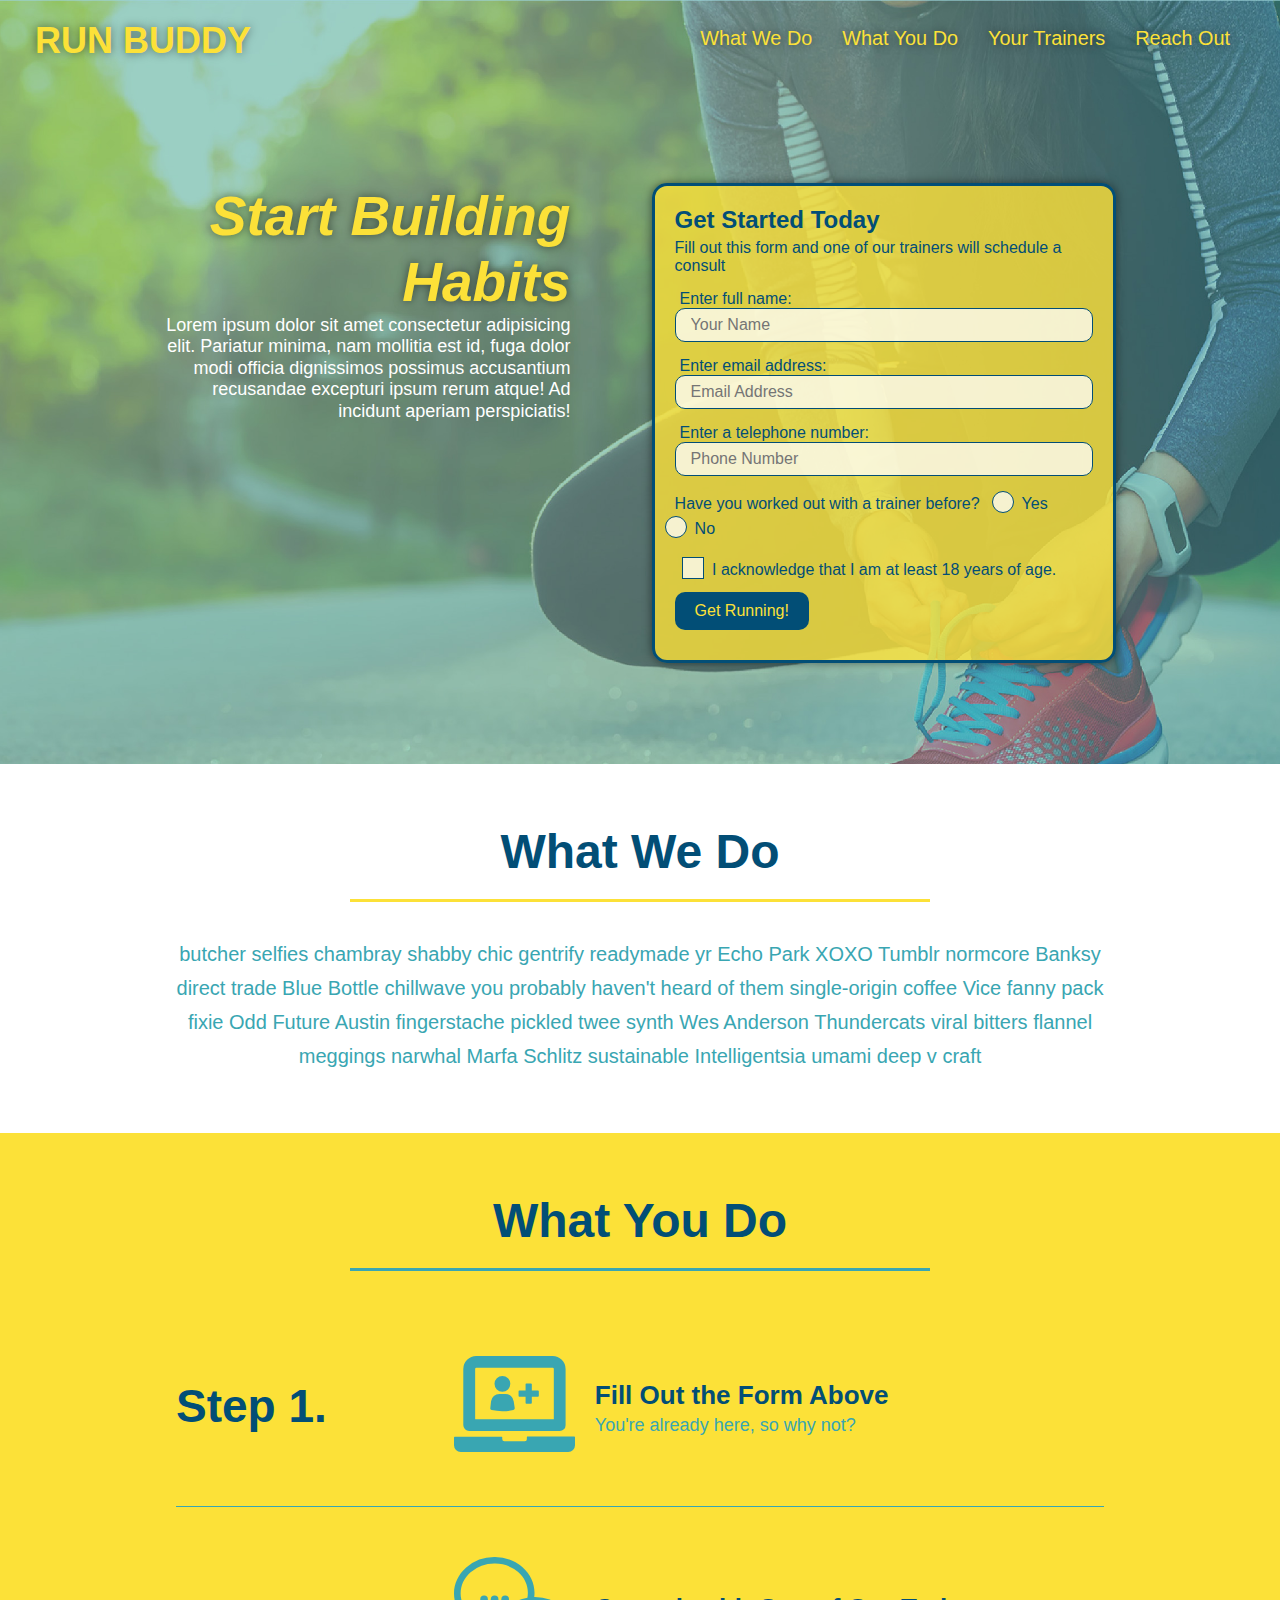
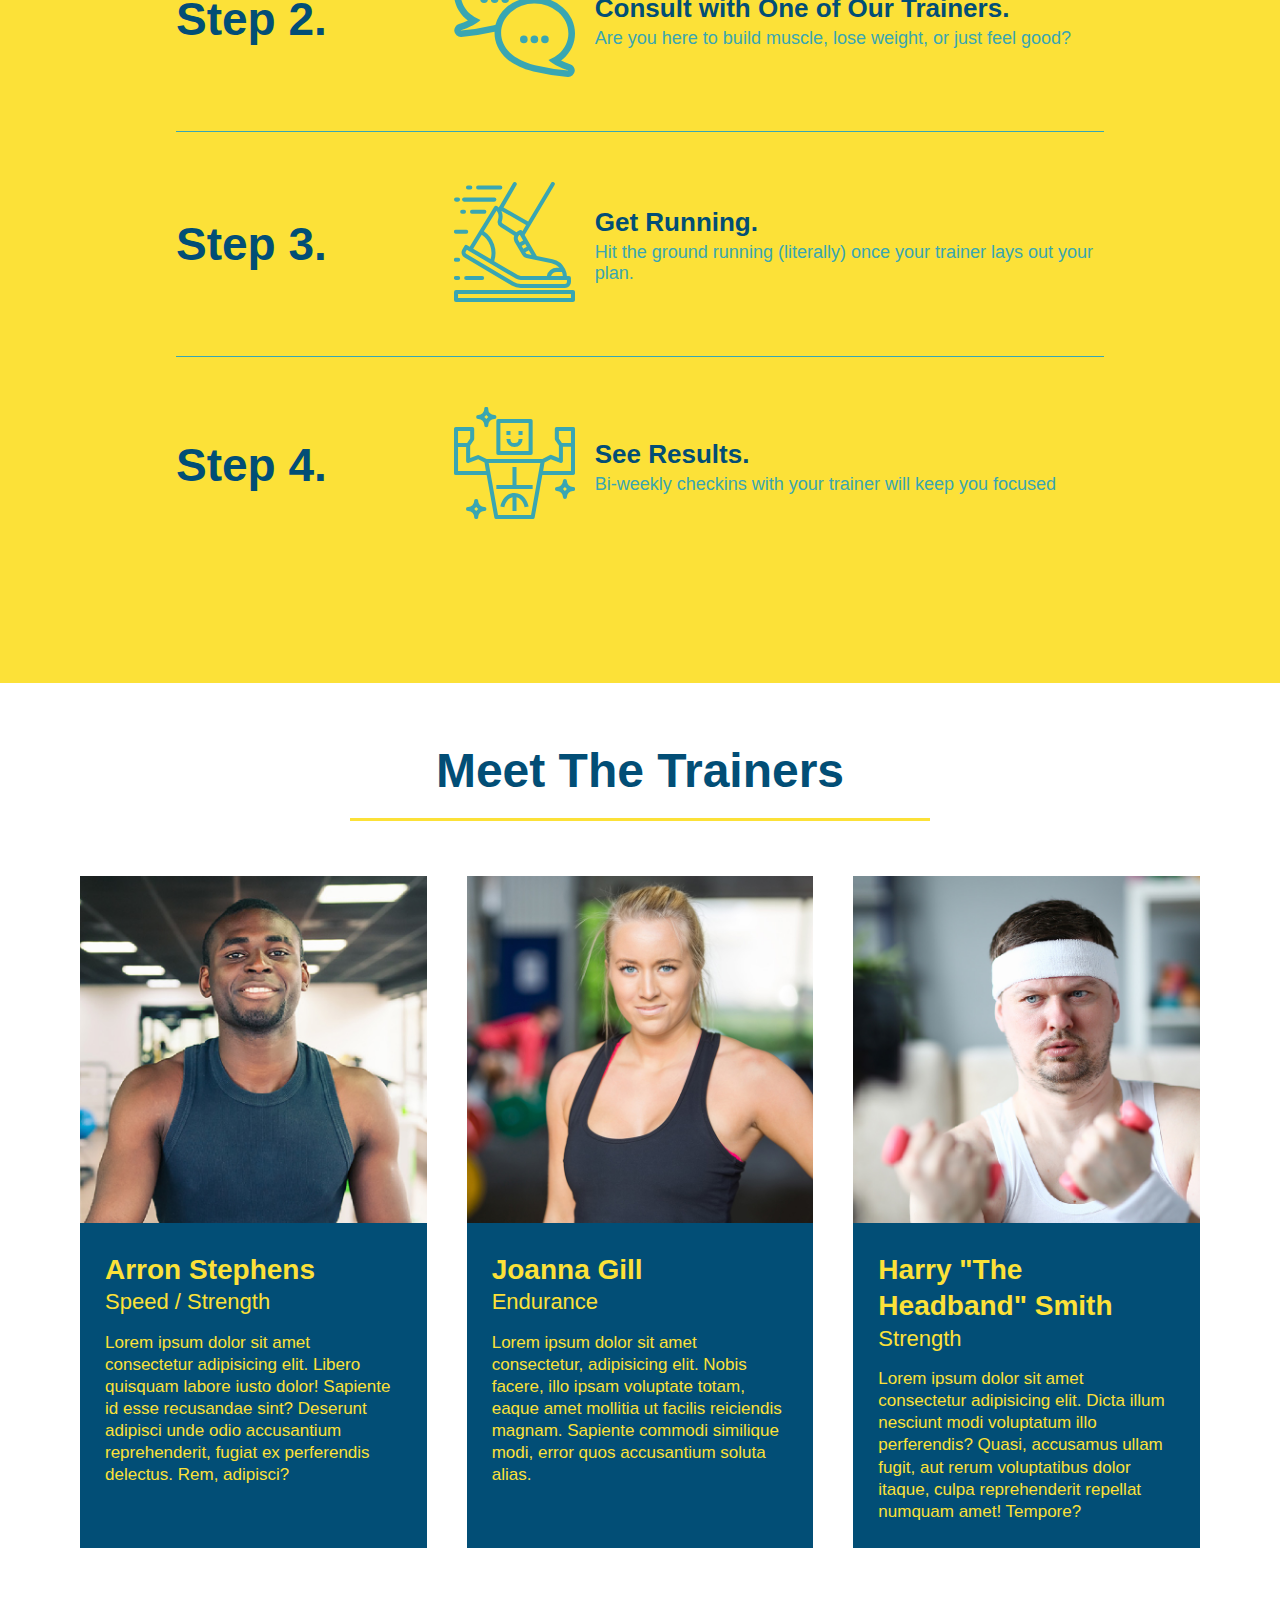
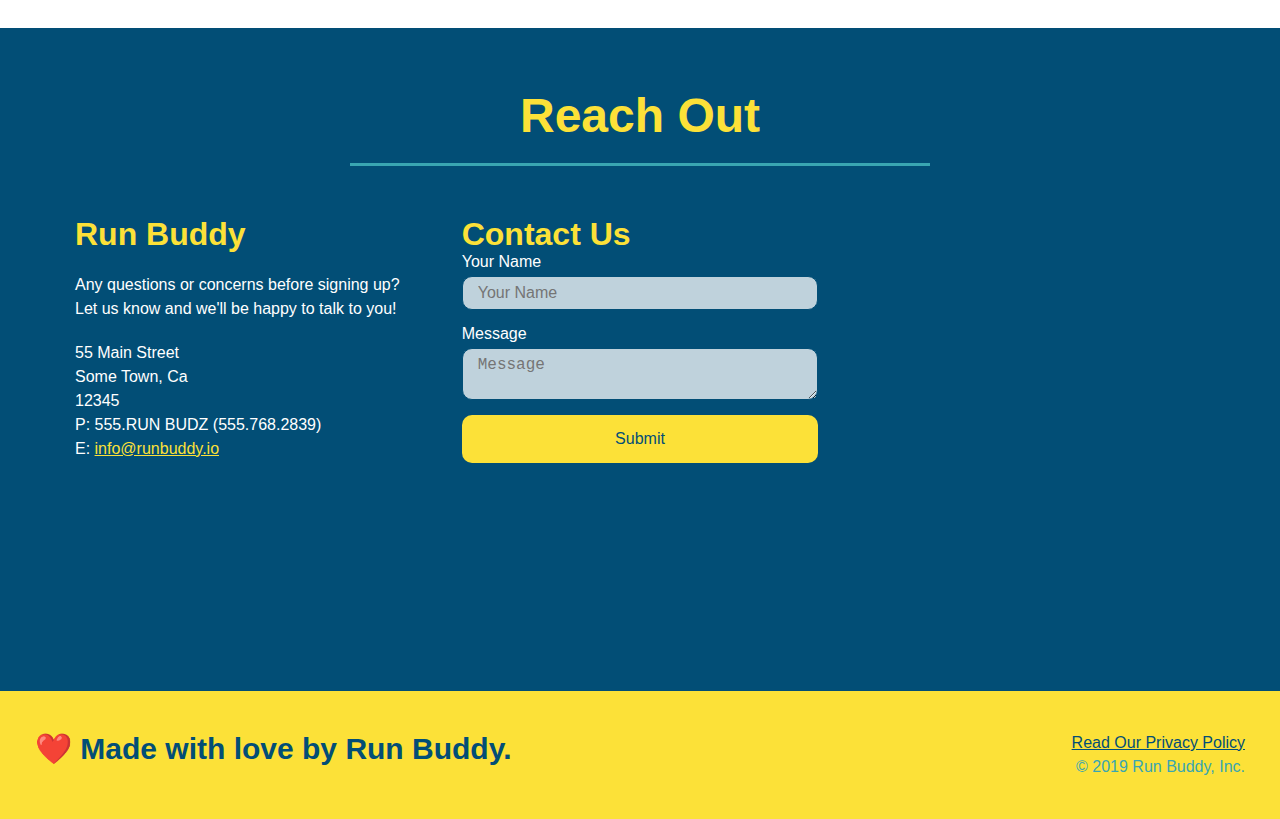
==== commit 791a9216: "change checkbox and radio buttons, and change CSS color properties" ====
--- a/index.html
+++ b/index.html
@@ -51,23 +51,27 @@
       <form>
         <label for="name">Enter full name:</label>
         <input type="text" placeholder="Your Name" name="name" id="name" class="form-input" />
-
         <label for="email">Enter email address:</label>
         <input type="email" placeholder="Email Address" name="email" id="email" class="form-input" />
-
         <label for="phone-number">Enter a telephone number:</label>
         <input type="tel" placeholder="Phone Number" name="phone-number" id="phone-number" class="form-input" />
         <p>
           Have you worked out with a trainer before?
-          <input type="radio" name="trainer-confirm" id="trainer-yes" />
-          <label for="trainer-yes">Yes</label>
-          <input type="radio" name="trainer-confirm" id="trainer-no" />
-          <label for="trainer-no">No</label>
+          <span class="radio-wrapper">
+            <input type="radio" name="trainer-confirm" id="trainer-yes" />
+            <label for="trainer-yes">Yes</label>
+          </span>
+          <span class="radio-wrapper">
+            <input type="radio" name="trainer-confirm" id="trainer-no" />
+            <label for="trainer-no">No</label>
+          </span> 
         </p>
-        <label for="age-confirmation">
-          I acknowledge that I am at least 18 years of age.
-        </label>
-        <input type="checkbox" name="age-confirmation" id="age-confirmation" />
+        <span class="checkbox-wrapper">
+          <input type="checkbox" name="age-confirmation" id="age-confirmation" />
+          <label for="age-confirmation">
+            I acknowledge that I am at least 18 years of age.
+          </label>
+        </span>
         <button type="submit">
           Get Running!
         </button>
--- a/assets/css/style.css
+++ b/assets/css/style.css
@@ -8,10 +8,15 @@
     */
     box-sizing: border-box;
 }
+:root {
+    --primary-color: #fce138;
+    --secondary-color: #024e76;
+    --tertiary-color: #39a6b2;
+}
 /* General Section Themeing Start */
 .section-title {
     font-size: 48px;
-    color: #024e76;
+    color: var(--secondary-color);
     border-bottom: 3px solid;
     padding-bottom: 20px;
     text-align: center;
@@ -19,10 +24,10 @@
     width: 50%;
 }
 .primary-border {
-    border-color: #fce138;
+    border-color: var(--primary-color);
 }
 .secondary-border {
-    border-color: #39a6b2;
+    border-color: var(--tertiary-color);
 }
 .text-left {
     text-align: left;
@@ -34,11 +39,72 @@
     display: flex;
 }
 /* General Section Themeing End */
+/* Header Start */
+header {
+    /* 
+    * Padding can also be used as padding-top, padding-right, etc.
+    * This is 20px top and bottom, 35 left and right (goes in clockwise order)
+    */
+    padding: 20px 35px;
+    background-color: var(--tertiary-color);
+    display: flex;
+    justify-content: space-between;
+    flex-wrap: wrap;
+    position: -webkit-sticky;
+    position: sticky;
+    top: 0;
+    background-image: url("../images/hero-bg.jpg");
+    background-size: cover;
+    background-position: 80%;
+    background-attachment: fixed;
+    z-index: 9999;
+}
+header h1 {
+    font-weight: bold;
+    font-size: 36px;
+    color: var(--primary-color);
+    margin: 0;
+    text-shadow: 0 0 10px rgba(0, 0, 0, 0.5);
+}
+header a {
+    text-decoration: none;
+    color: var(--primary-color);
+}
+header nav {
+    margin: 7px 0;
+}
+header nav ul {
+    display: flex;
+    flex-wrap: wrap;
+    /* justify-content aligns the x-axis by default */
+    justify-content: space-between;
+    /* align-items aligns the y-axis by default */
+    align-items: center;
+    /* removes all stylings from the list items (no bullter points, indented, etc) */
+    list-style: none;
+}
+header nav ul li a {
+	padding: 10px 15px;
+    font-weight: lighter;
+    /* vw is viewpoint width
+     * Says the font size should be 1.55% of the windows overall width 
+     */
+    font-size: 1.55vw;
+    text-shadow: 0 0 10px rgba(0, 0, 0, 0.5);
+}
+header nav ul li a:hover {
+    background: var(--primary-color);
+    color: var(--secondary-color);
+    border-radius: 15px;
+    text-shadow: none;
+}
+/* Header End */
 /* Hero Style Start */
 .hero {
     background-image: url("../images/hero-bg.jpg");
     background-size: cover;
-    background-position: center;
+    background-position: 80%;
+    background-attachment: fixed;
     display: flex;
     justify-content: center;
     flex-wrap: wrap;
@@ -46,15 +112,17 @@
 }
 /* Hero-Form Style Start */
 .hero-form {
-    background-color: #fce138;
-    color: #024e76;
+    background-color: rgba(252, 225, 56, 0.8);
+    color: var(--secondary-color);
     padding: 20px;
     width: 500px;
     /* Alternatively could use border: solid 3px #024e76 */
     border-style: solid;
-    border-color: #024e76;
+    border-color: var(--secondary-color);
     width: 40%;
     margin: 3.5%;
+    box-shadow: 0 0 10px rgba(0, 0, 0, 0.5);
+    border-radius: 15px;
 }
 .hero-form h3 {
     font-size: 24px;
@@ -64,25 +132,92 @@
     margin: 5px 0 15px 0;
 }
 .form-input {
-    border: 1px solid #024e76;
+    border: 1px solid var(--secondary-color);
     display: block;
     padding: 7px 15px;
     font-size: 16px;
-    color: #024e76;
+    color: var(--secondary-color);
     width: 100%;
     margin-bottom: 15px;
-
+    border-radius: 10px;
+    background-color: rgba(255, 255, 255, 0.75);
+}
+.form-input:focus {
+    background-color: rgba(255, 255, 255, 1);
+    outline: none;
 }
 .hero-form label {
     margin: 0 5px;
 }
+/** form checkbox and radio img change **/
+.checkbox-wrapper input,
+.radio-wrapper input {
+    opacity: 0;
+}
+.checkbox-wrapper label,
+.radio-wrapper label {
+    position: relative;
+    left: 10px;
+    margin: 10px;
+    line-height: 1.6;
+}
+.checkbox-wrapper label::before,
+.radio-wrapper label::before {
+    content: "";
+    height: 20px;
+    width: 20px;
+    background: rgba(255, 255, 255, 0.75);
+    border: 1px solid var(--secondary-color);
+    position: absolute;
+    top: -4px;
+    left: -30px;
+}
+.radio-wrapper label::before {
+    border-radius: 50%; /* make the border round instead of square */
+}
+.radio-wrapper label::after {
+    content: "";
+    width: 20px;
+    height: 20px;
+    border-radius: 50%;
+    background: var(--secondary-color);
+    position: absolute;
+    left: -29px;
+    top: -3px;
+    background-image: radial-gradient(circle, var(--tertiary-color), var(--secondary-color));
+}
+.checkbox-wrapper label::after {
+    content: "";
+    height: 6px;
+    width: 14px;
+    border-left: 2px solid var(--secondary-color);
+    border-bottom: 2px solid var(--secondary-color);
+    position: absolute;
+    left: -26px;
+    top: 1px;
+    transform: rotate(-58deg);
+}
+.checkbox-wrapper input + label::after, 
+.radio-wrapper input + label::after {
+  content: none;
+}
+.checkbox-wrapper input:checked + label::after, 
+.radio-wrapper input:checked + label::after {
+  content: "";
+}
+/** end, hero continue **/
 .hero-form button {
-    color: #fce138;
-    background-color: #024e76;
+    color: var(--primary-color);
+    background-color: var(--secondary-color);
     border: none;
     padding: 10px 20px;
     font-size: 16px;
     margin: 10px 0;
+    border-radius: 10px;
+    display: block;
+}
+.hero-form button:hover {
+    background-color: var(--tertiary-color);
 }
 /* Hero-Form Style End */
 /* Call To Action Start */
@@ -97,14 +232,15 @@
 .hero-cta h2 {
     font-style: italic;
     font-size: 55px;
-    color: #fce138;
+    color: var(--primary-color);
+    text-shadow: 0 0 10px rgba(0, 0, 0, 0.5);
 }
 /* Call To Action End */
 /* Hero Style End */
 /* What We Do Start */
 .intro p {
     line-height: 1.7;
-    color: #39a6b2;
+    color: var(--tertiary-color);
     width: 80%;
     font-size: 20px;
     /* Top and bottom margins are 0 and left and right are auto
@@ -117,17 +253,19 @@
 /* What We Do End */
 /* What You Do Start */
 .steps {
-    background: #fce138;
+    background: var(--primary-color);
 }
 .step {
     margin: 50px auto;
     padding-bottom: 50px;
     width: 80%;
-    border-bottom: 1px solid #39a6b2;
     display: flex;
     flex-wrap: wrap;
     align-items: center;
     justify-content: space-between;
+}
+.step:not(:last-child) {
+    border-bottom: 1px solid var(--tertiary-color);
 }
 .step-info {
     /* 
@@ -140,7 +278,7 @@
     align-items: center;
 }
 .step h3 {
-    color: #024e76;
+    color: var(--secondary-color);
     font-size: 46px;
     /* at least 30% wide and will recieve any extra space in the container */
     flex: 1 30%;
@@ -158,21 +296,21 @@
     flex: 12;
 }
 .step-text p {
-    color: #39a6b2;
+    color: var(--tertiary-color);
     font-size: 18px;
 }
 .step-text h4 {
 	font-size: 26px;
 	line-height: 1.5;
-	color: #024e76;
+	color: var(--secondary-color);
 }
 /* What You Do End */
 /* Trainers Start */
 .trainer {
     margin: 20px;
     flex: 1;
-    background: #024e76;
-    color: #fce138;
+    background: var(--secondary-color);
+    color: var(--primary-color);
 }
 .trainers {
     width: 100%;
@@ -202,13 +340,13 @@
 /* Trainers End */
 /* Reach Out Start */
 .contact {
-    background: #024e76;
+    background: var(--secondary-color);
 }
 .contact h2 {
-    color: #fce138;
+    color: var(--primary-color);
 }
 .contact h3 {
-    color: #fce138;
+    color: var(--primary-color);
     font-size: 32px;
 }
 .contact-info {
@@ -234,90 +372,58 @@
     font-style: normal;
 }
 .contact-info a {
-    color: #fce138;
+    color: var(--primary-color);
 }
 .contact-form input,
 .contact-form textarea {
-    border: 1px solid #024e76;
+    border: 1px solid var(--secondary-color);
     display: block;
     padding: 7px 15px;
     font-size: 16px;
-    color: #024e76;
+    color: var(--secondary-color);
     width: 100%;
     margin-bottom: 15px;
     margin-top: 5px;
+    border-radius: 10px;
+    background-color: rgba(255, 255, 255, 0.75);
+}
+.contact-form input:focus,
+.contact-form textarea:focus {
+    background-color: rgba(255, 255, 255, 1);
+    outline: none;
 }
 .contact-form button {
     width: 100%;
     border: none;
-    background: #fce138;
-    color: #024e76;
+    background: var(--primary-color);
+    color: var(--secondary-color);
     text-align: center;
     padding: 15px 0;
     font-size: 16px;
+    border-radius: 10px;
+}
+.contact-form button:hover {
+    color: var(--primary-color);
+    background: var(--tertiary-color);
 }
 /* Reach Out End */
 /* Privacy Policy Start */
 .page-title {
-    color: #fce138;
+    color: var(--primary-color);
     display: inline-block;
-    border-bottom: 4px solid #fce138;
+    border-bottom: 4px solid var(--primary-color);
     padding: 0 80px 15px 80px;
     font-weight: normal;
     font-size: 42px;
     font-style: italic;
 }
 body {
-    color: #39a6b2;
+    color: var(--tertiary-color);
     font-family: Helvetica, Arial, sans-serif;
 }
-/* Header Start */
-header {
-    /* 
-    * Padding can also be used as padding-top, padding-right, etc.
-    * This is 20px top and bottom, 35 left and right (goes in clockwise order)
-    */
-    padding: 20px 35px;
-    background-color: #39a6b2;
-    display: flex;
-    justify-content: space-between;
-    flex-wrap: wrap;
-}
-header h1 {
-    font-weight: bold;
-    font-size: 36px;
-    color: #fce138;
-    margin: 0;
-}
-header a {
-    text-decoration: none;
-    color: #fce138;
-}
-header nav {
-    margin: 7px 0;
-}
-header nav ul {
-    display: flex;
-    flex-wrap: wrap;
-    /* justify-content aligns the x-axis by default */
-    justify-content: space-between;
-    /* align-items aligns the y-axis by default */
-    align-items: center;
-    /* removes all stylings from the list items (no bullter points, indented, etc) */
-    list-style: none;
-}
-header nav ul li a {
-	padding: 10px 15px;
-    font-weight: lighter;
-    /* vw is viewpoint width
-     * Says the font size should be 1.55% of the windows overall width 
-     */
-    font-size: 1.55vw;
-}
-/* Header End */
 /* Footer Start */
 footer {
-    background: #fce138;
+    background: var(--primary-color);
     width: 100%;
     padding: 40px 35px;
     display: flex;
@@ -325,7 +431,7 @@
     flex-wrap: wrap;
 }
 footer h2 {
-    color: #024e76;
+    color: var(--secondary-color);
     font-size: 30px;
     margin: 0;
 }
@@ -334,7 +440,7 @@
     text-align: right;
 }
 footer a {
-    color: #024e76;
+    color: var(--secondary-color);
 }
 /* Footer End */
 section {
@@ -343,14 +449,94 @@
 
 /* MEDIA QUERY FOR SMALLER DESKTOP SCREENS AND SMALLER */
 @media screen and (max-width: 980px) {
-	
+	header {
+		padding-bottom: 0;
+		justify-content: center;
+        position: relative;
+	}
+	header h1 {
+		width: 100%;
+		text-align: center;
+	}
+	header nav ul {
+		margin-top: 20px;
+		width: 100%;
+		justify-content: center;
+	}
+	header nav ul li a {
+		font-size: 20px;
+	}
+	footer h2,
+	footer div {
+		text-align: center;
+		width: 100%;
+	}
+	.hero-cta,
+	.hero-form {
+		width: 100%;
+	}
+	.hero-cta {
+		text-align: center;
+	}
+	.section-title {
+		width: 80%;
+	}
+	.trainer {
+		flex: 0 70%;
+	}
+	.contact-info iframe {
+		flex: 1 100%;
+	}
 }
 
 /* MEDIA QUERY FOR TABLETS AND SMALLER */
 @media screen and (max-width: 768px) {
-	
+	section {
+		padding: 30px 15px;
+	}
+	.step h3 {
+		flex: 1 100%;
+		text-align: center;
+	}
+	.step-info {
+		flex: 2 100%;
+		text-align: center;
+		justify-content: center;
+	}
+	/* don't want img to take up more space than the 32%, so it's alloted 0 */
+	/* other elements have 1 and 2 flex to take up the space instead */
+	.step-img {
+		flex: 0 32%;
+		margin-right: 0;
+		margin-top: 15px;
+		margin-bottom: 15px;
+	}
+	.step-text {
+		flex: 100%;
+	}
 }
 
+/* MEDIA QUERY FOR MOBILE PHONES AND SMALLER */
 @media screen and (max-width: 575px) {
-	
+	.hero-form button {
+		width: 100%;
+	}
+	.section-title {
+		width: 95%;
+	}
+	.intro p {
+		width: 100%;
+	}
+	.trainer {
+		flex: 0 100%;
+	}
+	.contact-info {
+		text-align: center;
+	}
+	.contact-info > * {
+		flex: 0 100%;
+	}
+	.contact-form {
+		order: 3;
+	}
 }